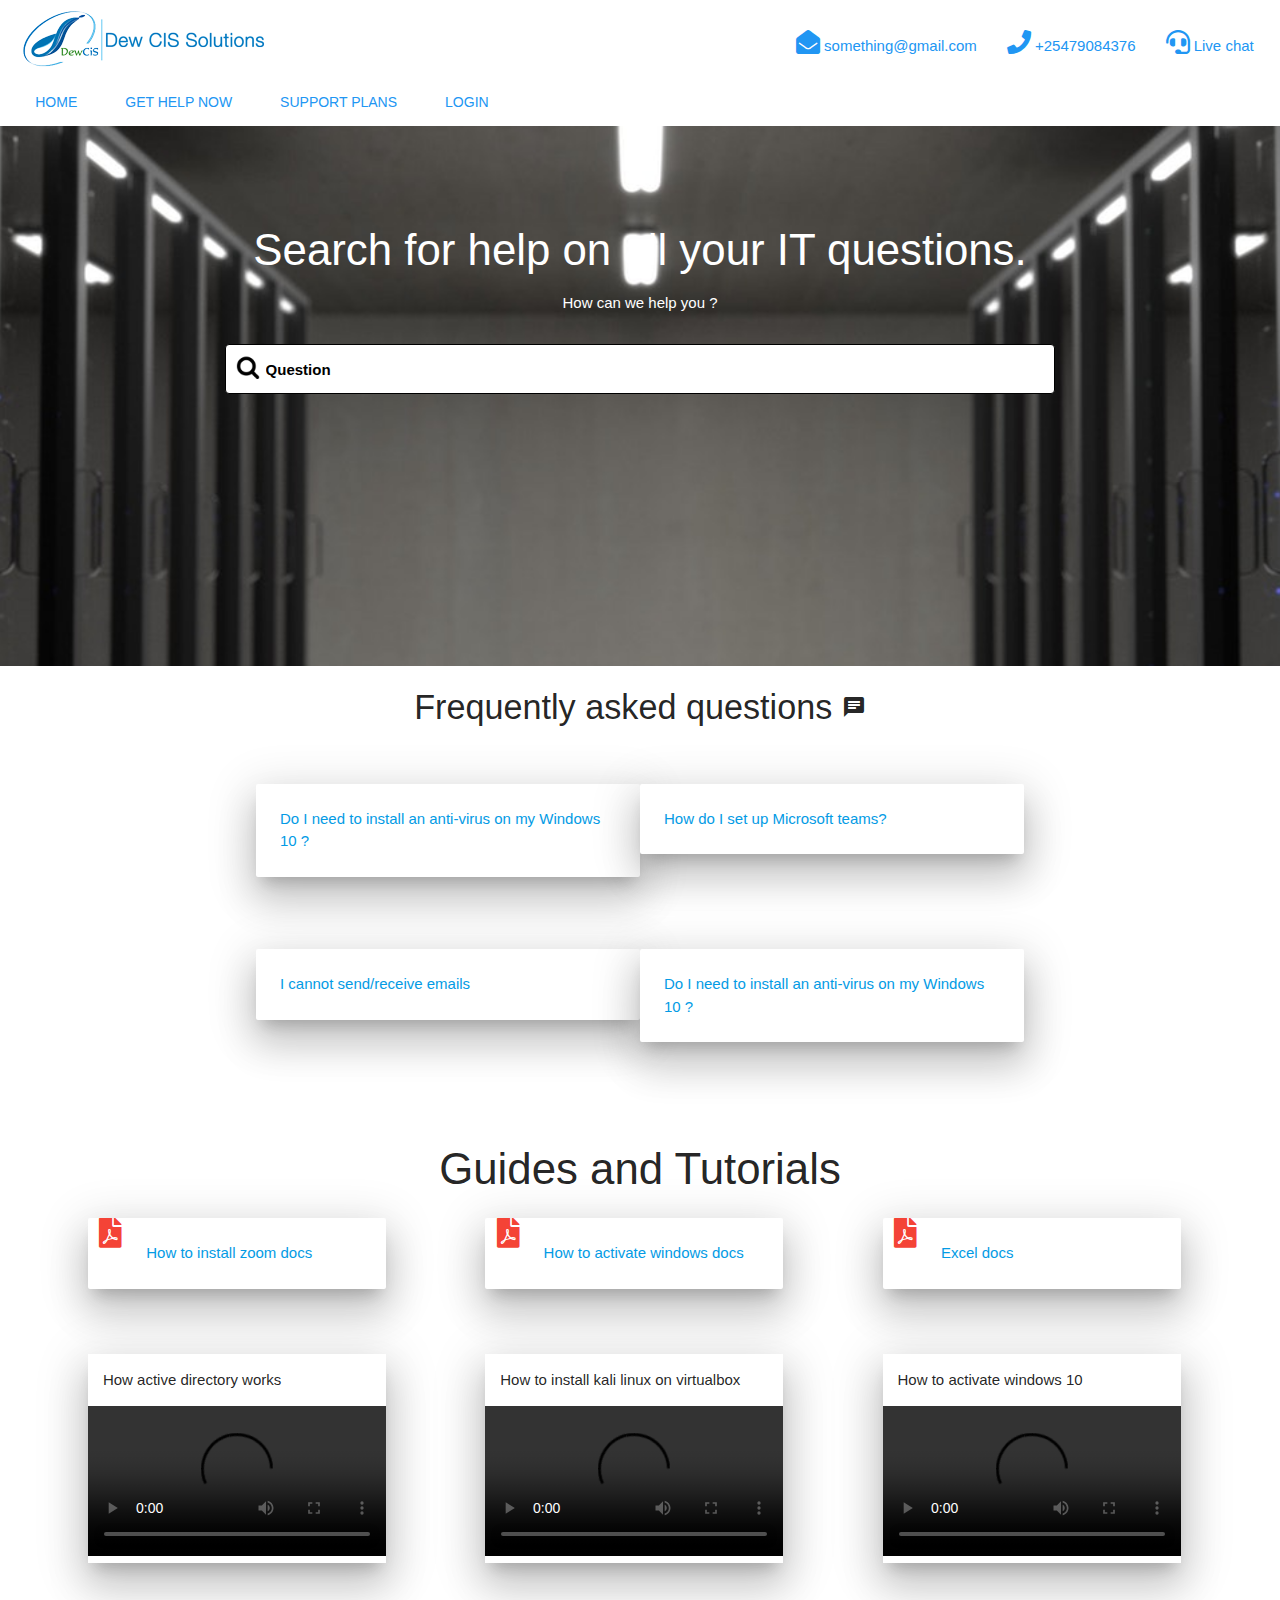
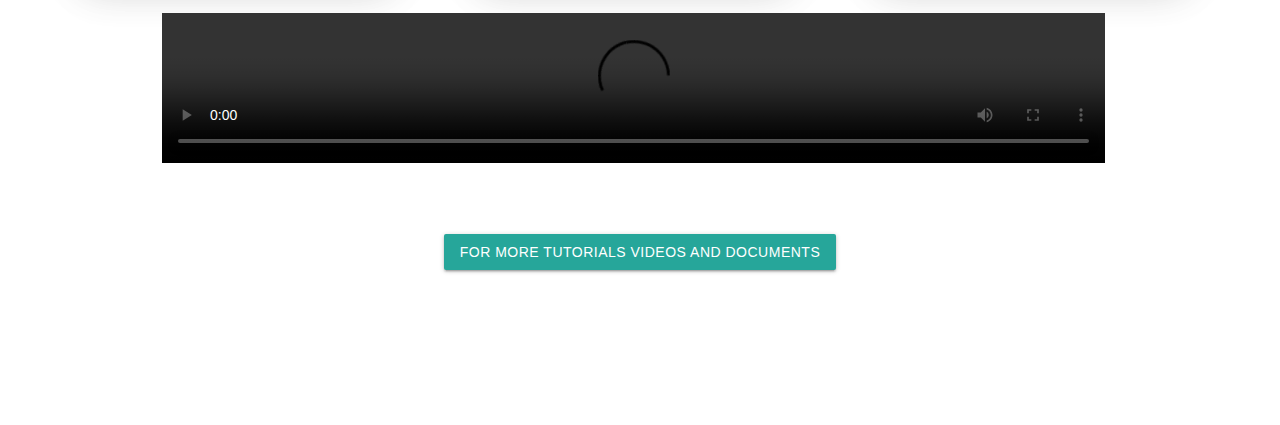
==== index.html @ be1f7d89 "tHIS" ====
<!DOCTYPE html>
<html>

<head>

    <meta charset='utf-8'>
    <meta http-equiv='X-UA-Compatible' content='IE=edge'>
    <title class="blue-text">IT help DESK</title>
    <link rel="icon" href="images/favicon.ico" />

    <meta name='viewport' content='width=device-width, initial-scale=1'>
    <!--Import Google Icon Font-->
    <link href="https://fonts.googleapis.com/icon?family=Material+Icons" rel="stylesheet">
    <!--Import materialize.css-->
    <link type="text/css" rel="stylesheet" href="css/materialize.min.css" media="screen,projection" />
    <link href="css/faweb/css/all.min.css" rel="stylesheet">
    <!--load all styles -->

    <link type="text/css" rel="stylesheet" href="css/local.css" media="screen,projection" />
    <!--Let browser know website is optimized for mobile-->
    <meta name="viewport" content="width=device-width, initial-scale=1.0" />
</head>

<body>

    <div class="row">


        <div class="col xl12 l12 m12 s12">

            <nav class="white nav-extended z-depth-0">
                <div class="nav-wrapper white" style="padding-left: 10px;padding-top: 10px;">

                    <a href="#" data-target="mobile-demo" class="sidenav-trigger"><i class="material-icons blue-text">menu</i>
                                </a>
                    <img class="brand-logo" src="images/logo-248by69.png">

                    <ul id="nav-mobile" class="right hide-on-med-and-down">
                        <li><a class="blue-text"><i class="fas fa-envelope-open"></i> something@gmail.com</a></li>
                        <li><a class="blue-text"><i class="fas fa-phone"></i> +25479084376</a></li>
                        <li><a class="blue-text"><i class="fas fa-headset"></i> Live chat</a></li>
                    </ul>



                </div>
                <div class="nav-content">
                    <ul class="tabs tabs-transparent">

                        <li class="tab"><a class="blue-text tabone" onclick="this.parentElement.style.background-color = 'blue';" onclick="this.parentElement.style.background-color = 'blue'" href="#home">Home</a></li>
                        <li class="tab"><a class="blue-text tabone getsupport" href="#getsupport">Get Help Now</a></li>

                        <li class="tab"><a class="blue-text tabone" href="#supportplans">Support Plans</a></li>

                        <li class="tab"><a class="blue-text tabone" href="#Login">Login</a></li>
                    </ul>

                </div>
            </nav>

            <ul class="sidenav" id="mobile-demo">
                <li><a href="sass.html">Sass</a></li>
                <li><a href="badges.html">Components</a></li>
                <li><a href="collapsible.html">JavaScript</a></li>
            </ul>
        </div>

        <!--  Home html and everything will be done here-->
        <div id="home" class="col s12 m12 l12 xl12">


            <div class="row" id="parallax">

                <div class="col s12" style="height: 60vh;">
                    <h3 class="center-align white-text" style="margin-top: 100px;">Search for help on all your IT questions.</h3>
                    <p class="center-align white-text">How can we help you ?</p>

                    <div class="row" style="margin-bottom: 50px;">
                        <form class="col xl8 l8 m8 s8 offset-xl2 offset-l2 ">
                            <div class="row">
                                <div class="input-field col s12 ">

                                    <input id="email" type="text" placeholder="Question" class="validate browser-default search_box">


                                </div>
                            </div>
                        </form>
                    </div>

                </div>


                <div class="col xl12 l12 m12 s12 white" style="height: 450px;">
                    <h4 class="center-align" style="margin-bottom: 50px;">Frequently asked questions <i class="material-icons">chat</i></h4>

                    <div class="row ">

                        <!-- card  house-->
                        <div class="row" style="margin-left: 5%;margin-right: 5%;margin-bottom: 50px;">


                            <!-- Cards for workin fqA-->
                            <div class="col xl4 l4 m4 s12 offset-xl2 offset-l2 offset-m2 hoverable z-depth-5 waves-effect waves-block waves-teal card">
                                <div class="row " style="margin-bottom: 0%;">

                                    <div class="card-content col s12">
                                        <p class=""><a href=""> Do I need to install an anti-virus on my Windows 10 ?</a></p>
                                    </div>


                                </div>
                            </div>
                            <div class="col xl4 l4 m4 s12 hoverable z-depth-5 waves-effect waves-block waves-teal  card">
                                <div class="row " style="margin-bottom: 0%;">
                                    <div class="card-content col s12">
                                        <p class=""><a>How do I set up Microsoft teams?</a></p>
                                    </div>


                                </div>
                            </div>

                            <!-- Cards for workin fqA-->
                        </div>

                        <!-- card house-->



                        <!-- card  house-->
                        <div class="" style="margin-left: 5%;margin-right: 5%;">


                            <!-- Cards for workin fqA-->
                            <div class="col xl4 l4 m4 s12 offset-xl1 offset-xl2 offset-l2 hoverable z-depth-5 waves-effect waves-block waves-teal card">
                                <div class="row" style="margin-bottom: 0%;">

                                    <div class="card-content col s12">
                                        <p class=""><a href="">I cannot send/receive emails</a></p>
                                    </div>


                                </div>
                            </div>
                            <div class="col xl4 l4 m4 s12  hoverable z-depth-5 waves-effect waves-block waves-teal card">
                                <div class="row " style="margin-bottom: 0%;">
                                    <div class="card-content col s12">
                                        <p class=""><a href="">Do I need to install an anti-virus on my Windows 10 ?</a></p>
                                    </div>


                                </div>
                            </div>
                            <!-- Cards for workin fqA-->
                        </div>

                        <!-- card house-->


                    </div>

                </div>


                <div class="col s12" style="margin-bottom: 100px;">
                    <h3 class="center-align">Guides and Tutorials</h3>



                    <!-- card  house docs-->
                    <div class="row" style="margin-bottom: 50px;padding-left: 7%;">


                        <!-- Cards for workin fqA-->
                        <div class="col xl3 l3 m3 s12 hoverable z-depth-5 waves-effect waves-block waves-teal card horizontal">


                            <div class="card-image"><i class="fas fa-file-pdf red-text darken-4 fa-2x"></i> </div>
                            <div class="card-stacked">
                                <div class="card-content">
                                    <p><a href="">How to install zoom docs</a></p>
                                </div>
                            </div>



                        </div>
                        <div class="col xl3 l3 m3 s12 offset-xl1 offset-l1 hoverable z-depth-5 waves-effect waves-block waves-teal card horizontal">


                            <div class="card-image"><i class="fas fa-file-pdf red-text darken-4 fa-2x"></i> </div>
                            <div class="card-stacked">
                                <div class="card-content">
                                    <p><a href="">How to activate windows docs</a></p>
                                </div>
                            </div>


                        </div>
                        <div class="col xl3 l3 m3 s12 offset-xl1 offset-l1 hoverable z-depth-5 waves-effect waves-block waves-teal card horizontal">


                            <div class="card-image"><i class="fas fa-file-pdf red-text darken-4 fa-2x"></i> </div>
                            <div class="card-stacked">
                                <div class="card-content">
                                    <p><a href="">Excel docs</a></p>
                                </div>
                            </div>

                        </div>
                        <!-- Cards for workin fqA-->
                    </div>

                    <!-- card house docs-->



                    <!-- card  house docs-->
                    <div class="row" style="margin-bottom: 50px;padding-left: 7%;">


                        <!-- Cards for workin fqA-->
                        <div class="col xl3 l3 m3 s12 hoverable z-depth-5 no-padding white">
                            <p style="padding-left: 5%;padding-right: 5%;">How active directory works</p>
                            <video class="responsive-video " controls>
    
                            <source src="images/Close Up Video Of Green Leaves.mp4" type="video/mp4">
                              </video>
                        </div>

                        <div class="col xl3 l3 m3 s12 offset-xl1 offset-l1 hoverable z-depth-5 no-padding  white">
                            <p style="padding-left: 5%;padding-right: 5%;">How to install kali linux on virtualbox</p>
                            <video class="responsive-video red" controls>
    
                            <source src="images/Close Up Video Of Green Leaves.mp4" type="video/mp4">
                              </video>


                        </div>
                        <div class="col xl3 l3 m3 s12 offset-xl1 offset-l1 hoverable no-padding z-depth-5 white">

                            <p style="padding-left: 5%;padding-right: 5%;">How to activate windows 10</p>
                            <video class="responsive-video " controls>
    
                            <source src="images/Close Up Video Of Green Leaves.mp4" type="video/mp4">
                              </video>
                        </div>
                        <!-- Cards for workin fqA-->
                    </div>

                    <video class="responsive-video" style="width: 75%;margin-left:12%; margin-bottom: 50px;" controls>
                        <source src="images/Close Up Video Of Green Leaves.mp4" type="video/mp4">
                      </video>

                    <p class="center-align"><a class="btn">For more tutorials videos and documents</a></p>

                    <!-- card house docs-->


                </div>




            </div>


        </div>
        <!--  End of home-->



        <!--  Get Support html and everything will be done here-->
        <div id="getsupport" class="col s12 carousel carousel-slider center red" style="height: 80vh;">
            <div class="carousel-fixed-item center">
                <a class="btn waves-effect white grey-text darken-text-2">Create a ticket</a>
            </div>
            <div class="carousel-item red white-text" href="#one!">
                <h2>Need personal Help ?</h2>
                <p class="white-text">.......</p>
            </div>
            <div class="carousel-item amber white-text" href="#two!">
                <h2>Second Panel</h2>
                <p class="white-text">This is your second panel</p>
            </div>
            <div class="carousel-item green white-text" href="#three!">
                <h2>Third Panel</h2>
                <p class="white-text">This is your third panel</p>
            </div>
            <div class="carousel-item blue white-text" href="#four!">
                <h2>Fourth Panel</h2>
                <p class="white-text">This is your fourth panel</p>
            </div>
        </div>
        <!--  End of support-->






        <!-- Glenn's space Support plans html and everything will be done here-->
        <div id="supportplans" class="col s12 m12 l12 xl12" style="background-image: linear-gradient(blue,white);">

            <!-- This is the enitre row-->
            <div class="row">


                <div class="white col xl12 l12 m12 s12" style="padding-top: 24px;">

                    <h4 class="center-align " style="margin-top: 50px;">Pricing and Plans</h4>

                    <div class="row">



                        <div class="card no-padding" style="width: 25%;display: inline-block;margin-left: 12%;">

                            <img class="card-image " style="width: 100%;" src="images/low-angle-photo-of-four-high-rise-curtain-wall-buildings-830891.jpg">

                            <div class="card-content">
                                <span class="card-title activator grey-text text-darken-4">Enterprise<i class="material-icons right">more_vert</i></span>
                                <p>Here is some more information about this product that is only revealed once clicked on.</p>
                            </div>
                            <div class="card-action">
                                <a href="#" class="btn btn-flat btn_gleen">Purchase</a>
                                <a class="right-align btn" href="#">30 days trial</a>
                            </div>
                            <div class="card-reveal">
                                <span class="card-title grey-text text-darken-4">Card Title<i class="material-icons right">close</i></span>
                                <p>Here is some more information about this product that is only revealed once clicked on.</p>
                            </div>

                        </div>


                        <div class="card no-padding" style="width:25%;display: inline-block;">

                            <img class="card-image " style="width: 100%;" src="images/people-sitting-beside-brown-wooden-desk-near-flat-screen-tv-1181355.jpg">

                            <div class="card-content">
                                <span class="card-title activator grey-text text-darken-4">Business<i class="material-icons right">more_vert</i></span>
                                <p>Here is some more information about this product that is only revealed once clicked on.</p>
                            </div>
                            <div class="card-action">
                                <a class="right-align btn btn-flat btn_gleen" href="#">Purchase</a>
                                <a class="right-align btn" href="#">30 days trial</a>
                            </div>
                            <div class="card-reveal">
                                <span class="card-title grey-text text-darken-4">Card Title<i class="material-icons right">close</i></span>
                                <p>Here is some more information about this product that is only revealed once clicked on.</p>
                            </div>

                        </div>

                        <div class="card no-padding" style="width:25%;display: inline-block;">

                            <img class="card-image " style="width: 100%;" src="images/woman-in-black-blazer-sitting-on-black-office-chair-3727464.jpg">

                            <div class="card-content">
                                <span class="card-title activator grey-text text-darken-4">Individual<i class="material-icons right">more_vert</i></span>
                                <p>Here is some more information about this product that is only revealed once clicked on.</p>
                            </div>
                            <div class="card-action">
                                <a href="#" class="btn btn-flat btn_gleen">Purchase</a>
                                <a class="right-align btn" href="#">30 days trial</a>
                            </div>
                            <div class="card-reveal">
                                <span class="card-title grey-text text-darken-4">Card Title<i class="material-icons right">close</i></span>
                                <p>Here is some more information about this product that is only revealed once clicked on.</p>
                            </div>

                        </div>


                    </div>

                </div>


                <div class="col xl12 l12 m12 s12 white">
                    <h4 class="center-align " style="margin-top: 50px;">What We do </h4>
                    <p style="margin-top: 30px;">Lorem ipsum dolor sit amet, consectetur adipiscing elit. Morbi semper nisl sit amet lorem tempus faucibus. Phasellus nec consequat urna, eget aliquam eros. Curabitur vehicula risus eget maximus auctor. Donec sit amet urna molestie,
                        blandit massa ac, sagittis augue. Fusce vel iaculis dolor, vel pretium purus. Phasellus quis tellus malesuada, scelerisque sapien vel, laoreet nisi. Curabitur consectetur facilisis lacinia. Nulla vel congue ipsum. Maecenas nec
                        fermentum dolor. Aenean vitae tempus arcu. Nunc sed condimentum dolor. Nunc non purus massa. In imperdiet sodales odio. Fusce vehicula sit amet dui ut luctus. Nullam placerat volutpat felis ac hendrerit. In consequat diam non ipsum
                        viverra hendrerit. Donec sed lacinia eros. Integer vitae nisl vel ipsum vulputate sagittis. Cras porta eu magna ac posuere. Donec placerat odio ac finibus rhoncus. Curabitur lacinia, turpis porta feugiat pharetra, velit ex molestie
                        eros, at vestibulum nisl elit sit amet purus. Maecenas quis mauris venenatis, elementum mauris eget, porttitor nunc. Phasellus suscipit laoreet felis sed pharetra. Curabitur eu faucibus mi. Vivamus dictum sagittis aliquet. Praesent
                        vel consectetur mi. Quisque varius convallis aliquet. In id risus non risus consequat elementum id sit amet nisi. Sed iaculis elit nisi, sed vestibulum odio dignissim sed. Fusce vitae aliquam eros. Aenean porttitor sem vitae dolor
                        blandit lacinia. Quisque rutrum diam eget ligula vehicula a</p>
                </div>



                <div class="white col xl12 l12 m12 s12">


                    <h4 class="center-align " style="margin-top: 50px;">How it works</h4>



                    <video class="responsive-video" style="width: 75%;margin-left:12%;" controls>
                            <source src="images/Close Up Video Of Green Leaves.mp4" type="video/mp4">
                          </video>


                </div>

                <div class="white col xl12 l12 m12 s12">

                    <h4 class="center-align " style="margin-top: 50px;">Some of our clients</h4>

                    <div class="container blue">

                        <div class="card col xl4 l4 m4 s12 ">
                            <img class="card-image" src="images/logo-248by69.png" />
                        </div>

                        <div class="card col xl4 l4 m4 s12">
                            <img class="card-image" src="images/logo-248by69.png" />
                        </div>

                        <div class="card col xl4 l4 m4 s12">
                            <img class="card-image" src="images/logo-248by69.png" />
                        </div>

                        <div class="card col xl4 l4 m4 s12 ">
                            <img class="card-image" src="images/logo-248by69.png" />
                        </div>

                        <div class="card col xl4 l4 m4 s12">
                            <img class="card-image" src="images/logo-248by69.png" />
                        </div>

                        <div class="card col xl4 l4 m4 s12">
                            <img class="card-image" src="images/logo-248by69.png" />
                        </div>


                        <div class="card col xl4 l4 m4 s12 ">
                            <img class="card-image" src="images/logo-248by69.png" />
                        </div>

                        <div class="card col xl4 l4 m4 s12">
                            <img class="card-image" src="images/logo-248by69.png" />
                        </div>

                        <div class="card col xl4 l4 m4 s12">
                            <img class="card-image" src="images/logo-248by69.png" />
                        </div>

                    </div>


                </div>




            </div>

            <!-- This is the enitre row-->
        </div>
        <!-- Glenn's space End of support plans-->


        <!--  Login html and everything will be done here-->
        <div id="Login" class="col s12 m12 l12 xl12 background_login">
            <div class="row signin" style="padding-top: 70px;">
                <div class="card col s4 offset-xl4 offset-l4">
                    <form class="row card-content">

                        <h5 class="center-align">Sign into your account</h5>
                        <div class="input-field col s12">
                            <i class="material-icons prefix">account_circle</i>
                            <input id="icon_prefix" type="text" class="validate">
                            <label for="icon_prefix">First Name</label>
                        </div>
                        <div class="input-field col s12">
                            <i class="material-icons prefix">phone</i>
                            <input id="icon_telephone" type="tel" class="validate">
                            <label for="icon_telephone">Telephone</label>
                        </div>
                        <p class="center-align" style="margin-bottom: 12px;"><a class="btn">Log in</a></p>
                        <p class="center-align">Don't have an account?<a id="create_an_account">Create an account</a></p>
                    </form>
                </div>
            </div>
            <div class="row hide signup" style="padding-top: 70px;">
                <div class="card col s4 offset-xl4 offset-l4">
                    <form class="row card-content">

                        <h5 class="center-align">Create an account</h5>
                        <div class="input-field col s12">
                            <i class="material-icons prefix">account_circle</i>
                            <input id="icon_prefix" type="text" class="validate">
                            <label for="icon_prefix">Name</label>
                        </div>
                        <div class="input-field col s12">
                            <i class="material-icons prefix">mail</i>
                            <input id="icon_telephone" type="email" class="validate">
                            <label for="icon_telephone">Email</label>
                        </div>
                        <div class="input-field col s12">
                            <i class="material-icons prefix">lock</i>
                            <input id="icon_prefix" type="password" class="validate">
                            <label for="icon_prefix">Password</label>
                        </div>
                        <div class="input-field col s12">
                            <i class="material-icons prefix">lock_open</i>
                            <input id="icon_telephone" type="tel" class="validate">
                            <label for="icon_telephone">Cornfirm Password</label>
                        </div>
                        <p class="center-align" style="margin-bottom: 12px;"><a class="btn">Sign UP</a></p>
                        <p class="center-align">Already have an account?<a id="login_page_opener"> Login into your account</a></p>
                    </form>
                </div>
            </div>
        </div>

        <!--  End of contact information-->




    </div>





    <script type="text/javascript " src="js/jquery.js "></script>
    <script type="text/javascript " src="js/materialize.min.js "></script>
    <script type="text/javascript " src="js/init.js "></script>
    <script type="text/javascript " src="js/local.js "></script>
</body>

</html>
---- css/local.css ----
#signin,
#login {
    color: #2196f3;
}

#signin:hover,
#login:hover {
    color: aliceblue;
}

.myfixednavheight {
    height: 20vh;
}

#parallax {
    /* The image used */
    background-image: url(../images/interior-of-office-building-325229.jpg);
    /* Set a specific height */
    min-height: 500px;
    /* Create the parallax scrolling effect */
    background-attachment: fixed;
    background-position: center;
    background-repeat: no-repeat;
    background-size: cover;
}

.background_login {
    /* The image used */
    background-image: url(../images/woman-in-black-blazer-sitting-on-black-office-chair-3727464.jpg);
    /* Set a specific height */
    min-height: 500px;
    /* Create the parallax scrolling effect */
    background-attachment: fixed;
    background-position: center;
    background-repeat: no-repeat;
    background-size: cover;
    height: 100vh;
}

.background_signin {
    /* The image used */
    background-image: url(../images/abstract-art-artistic-background-1103970.jpg);
    /* Set a specific height */
    min-height: 500px;
    /* Create the parallax scrolling effect */
    background-attachment: fixed;
    background-position: center;
    background-repeat: no-repeat;
    background-size: cover;
}

.search_box {
    background-image: url("../images/search-512.png");
    background-size: 24px;
    color: black;
    font-weight: bold;
    text-decoration-color: black;
    width: 100%;
    padding: 12px;
    height: 50px;
    border-radius: 4px;
    border-style: solid;
    border-width: 1px;
    border-color: black;
    background-position: 10px 10px;
    background-repeat: no-repeat;
    padding: 12px 20px 12px 40px;
}

.btn_gleen:hover {
    background-color: rebeccapurple;
    color: white;
}

::-webkit-input-placeholder {
    color: black;
}

:-ms-input-placeholder {
    color: black;
}

::placeholder {
    /* Chrome, Firefox, Opera, Safari 10.1+ */
    color: black;
    opacity: 1;
    /* Firefox */
}
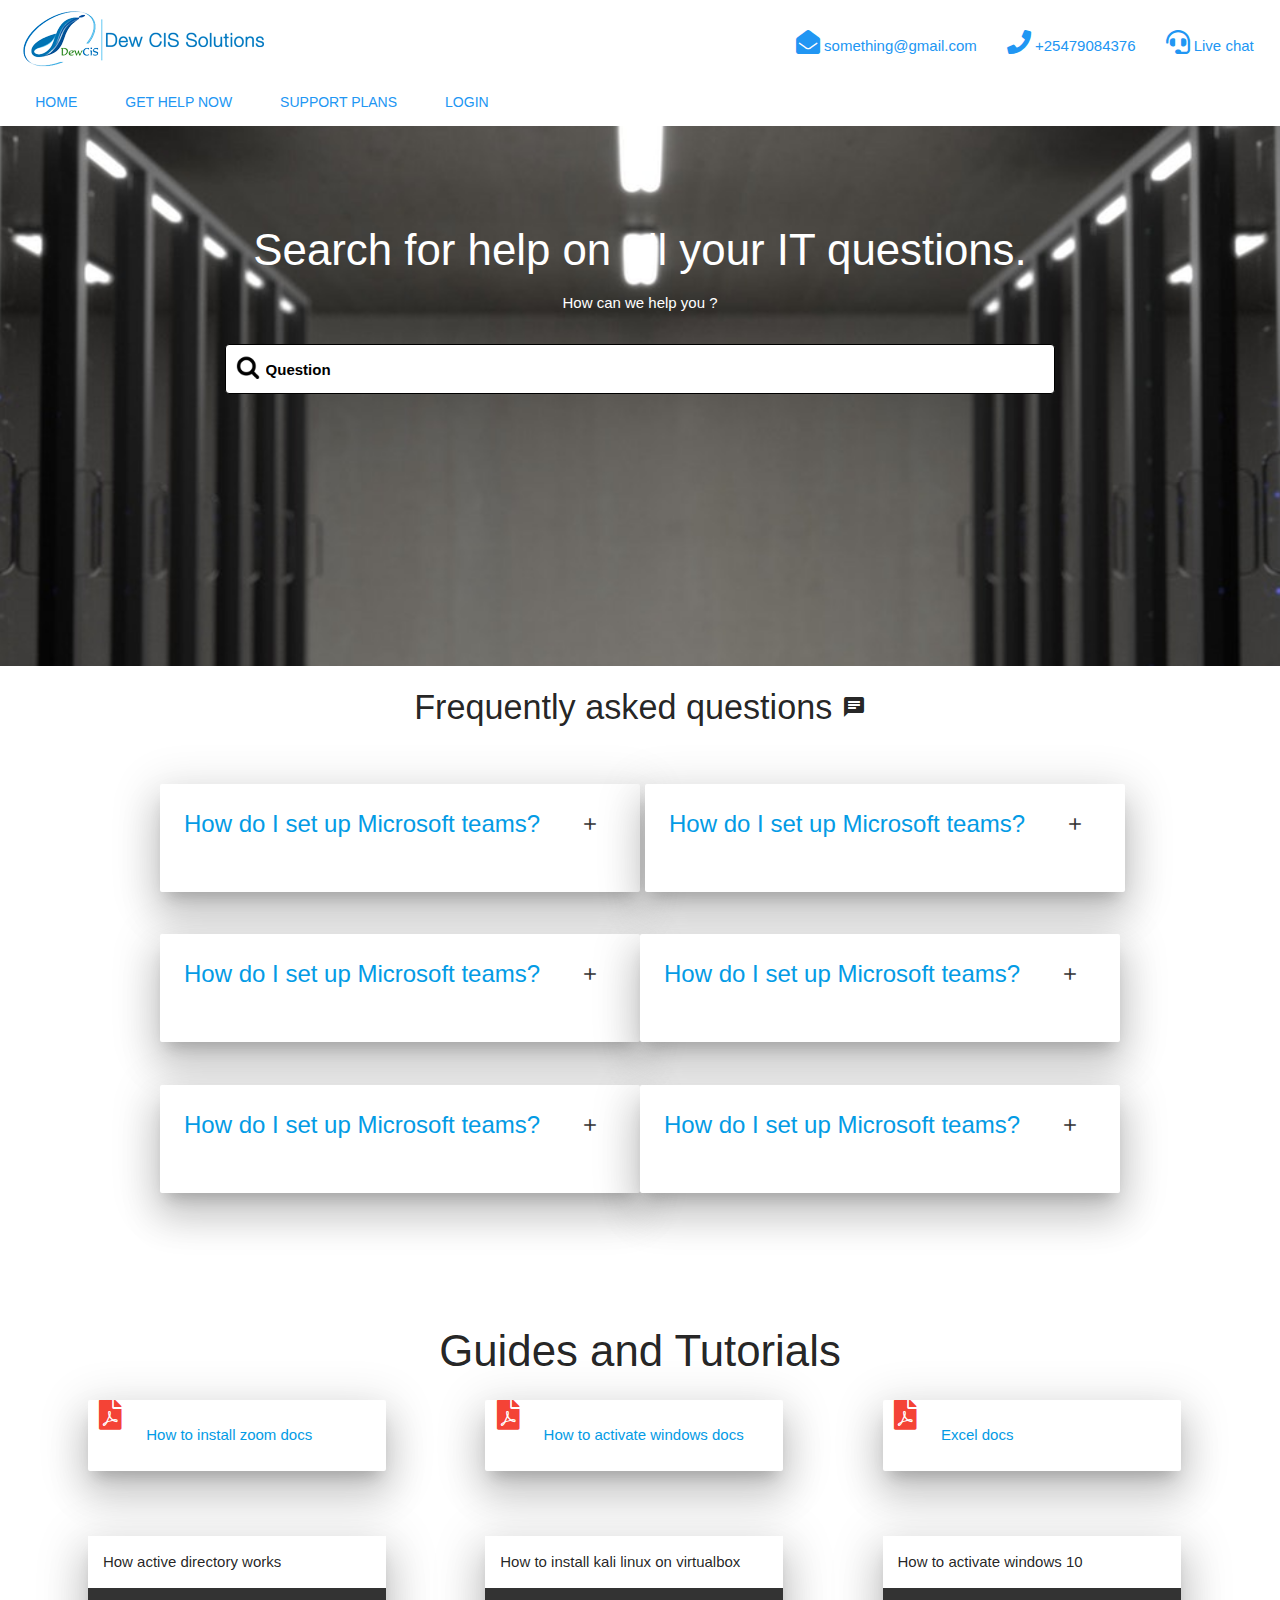
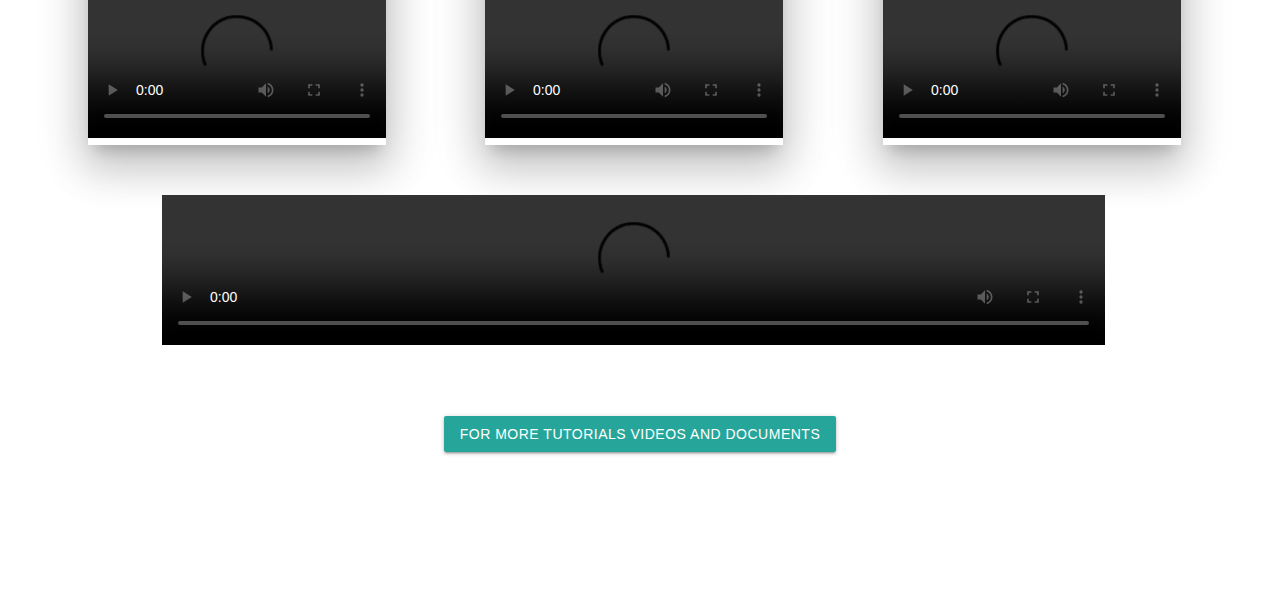
==== commit 056e8ca7: "This" ====
--- a/index.html
+++ b/index.html
@@ -91,30 +91,32 @@
                 </div>
 
 
-                <div class="col xl12 l12 m12 s12 white" style="height: 450px;">
+                <div class="col xl12 l12 m12 s12 white" style="padding-bottom: 50px;">
                     <h4 class="center-align" style="margin-bottom: 50px;">Frequently asked questions <i class="material-icons">chat</i></h4>
 
                     <div class="row ">
 
                         <!-- card  house-->
-                        <div class="row" style="margin-left: 5%;margin-right: 5%;margin-bottom: 50px;">
+                        <div class="row" style="margin-left: 5%;margin-right: 5%;">
 
 
                             <!-- Cards for workin fqA-->
-                            <div class="col xl4 l4 m4 s12 offset-xl2 offset-l2 offset-m2 hoverable z-depth-5 waves-effect waves-block waves-teal card">
-                                <div class="row " style="margin-bottom: 0%;">
+                            <div class="col xl5 l5 m5 s12 offset-xl1 offset-l1 offset-m1 hoverable z-depth-5 waves-effect waves-block waves-teal card">
+                                <div class="row ">
 
                                     <div class="card-content col s12">
-                                        <p class=""><a href=""> Do I need to install an anti-virus on my Windows 10 ?</a></p>
+                                        <p class="card-title"><a>How do I set up Microsoft teams?</a> <button class="btn btn-flat" onclick="document.getElementById('one').classList.toggle('hide')" style="float: right;"> <i class="material-icons">add</i></button> </p>
+                                        <p class="hide" id="one">I am a very simple card. I am good at containing small bits of information. I am convenient because I require little markup to use effectively.</p>
                                     </div>
 
 
                                 </div>
                             </div>
-                            <div class="col xl4 l4 m4 s12 hoverable z-depth-5 waves-effect waves-block waves-teal  card">
-                                <div class="row " style="margin-bottom: 0%;">
+                            <div class="col xl5 l5 m5 s12 hoverable z-depth-5 waves-effect waves-block waves-teal  card" style="margin-left: 5px;">
+                                <div class="row">
                                     <div class="card-content col s12">
-                                        <p class=""><a>How do I set up Microsoft teams?</a></p>
+                                        <p class="card-title"><a>How do I set up Microsoft teams?</a> <button class="btn btn-flat" onclick="document.getElementById('two').classList.toggle('hide')" style="float: right;"> <i class="material-icons">add</i></button> </p>
+                                        <p class="hide" id="two">I am a very simple card. I am good at containing small bits of information. I am convenient because I require little markup to use effectively.</p>
                                     </div>
 
 
@@ -129,24 +131,26 @@
 
 
                         <!-- card  house-->
-                        <div class="" style="margin-left: 5%;margin-right: 5%;">
+                        <div class="row" style="margin-left: 5%;margin-right: 5%;">
 
 
                             <!-- Cards for workin fqA-->
-                            <div class="col xl4 l4 m4 s12 offset-xl1 offset-xl2 offset-l2 hoverable z-depth-5 waves-effect waves-block waves-teal card">
-                                <div class="row" style="margin-bottom: 0%;">
+                            <div class="col xl5 l5 m5 s12 offset-xl1 offset-l1 hoverable z-depth-5 waves-effect waves-block waves-teal card">
+                                <div class="row">
 
                                     <div class="card-content col s12">
-                                        <p class=""><a href="">I cannot send/receive emails</a></p>
+                                        <p class="card-title"><a>How do I set up Microsoft teams?</a> <button class="btn btn-flat" onclick="document.getElementById('three').classList.toggle('hide')" style="float: right;"> <i class="material-icons">add</i></button> </p>
+                                        <p class="hide" id="three">I am a very simple card. I am good at containing small bits of information. I am convenient because I require little markup to use effectively.</p>
                                     </div>
 
 
                                 </div>
                             </div>
-                            <div class="col xl4 l4 m4 s12  hoverable z-depth-5 waves-effect waves-block waves-teal card">
-                                <div class="row " style="margin-bottom: 0%;">
+                            <div class="col xl5 l5 m5 s12  hoverable z-depth-5 waves-effect waves-block waves-teal card">
+                                <div class="row ">
                                     <div class="card-content col s12">
-                                        <p class=""><a href="">Do I need to install an anti-virus on my Windows 10 ?</a></p>
+                                        <p class="card-title"><a>How do I set up Microsoft teams?</a> <button class="btn btn-flat" onclick="document.getElementById('four').classList.toggle('hide')" style="float: right;"> <i class="material-icons">add</i></button> </p>
+                                        <p class="hide" id="four">I am a very simple card. I am good at containing small bits of information. I am convenient because I require little markup to use effectively.</p>
                                     </div>
 
 
@@ -156,6 +160,39 @@
                         </div>
 
                         <!-- card house-->
+
+
+                        <!-- card  house-->
+                        <div class="row" style="margin-left: 5%;margin-right: 5%;">
+
+
+                            <!-- Cards for workin fqA-->
+                            <div class="col xl5 l5 m5 s12 offset-xl1  offset-l1 hoverable z-depth-5 waves-effect waves-block waves-teal card">
+                                <div class="row">
+
+                                    <div class="card-content col s12">
+                                        <p class="card-title"><a>How do I set up Microsoft teams?</a> <button class="btn btn-flat" onclick="document.getElementById('five').classList.toggle('hide')" style="float: right;"> <i class="material-icons">add</i></button> </p>
+                                        <p class="hide" id="five">I am a very simple card. I am good at containing small bits of information. I am convenient because I require little markup to use effectively.</p>
+                                    </div>
+
+
+                                </div>
+                            </div>
+                            <div class="col xl5 l5 m5 s12  hoverable z-depth-5 waves-effect waves-block waves-teal card">
+                                <div class="row ">
+                                    <div class="card-content col s12">
+                                        <p class="card-title"><a>How do I set up Microsoft teams?</a> <button class="btn btn-flat" onclick="document.getElementById('six').classList.toggle('hide')" style="float: right;"> <i class="material-icons">add</i></button> </p>
+                                        <p class="hide" id="six">I am a very simple card. I am good at containing small bits of information. I am convenient because I require little markup to use effectively.</p>
+                                    </div>
+
+
+                                </div>
+                            </div>
+                            <!-- Cards for workin fqA-->
+                        </div>
+
+                        <!-- card house-->
+
 
 
                     </div>
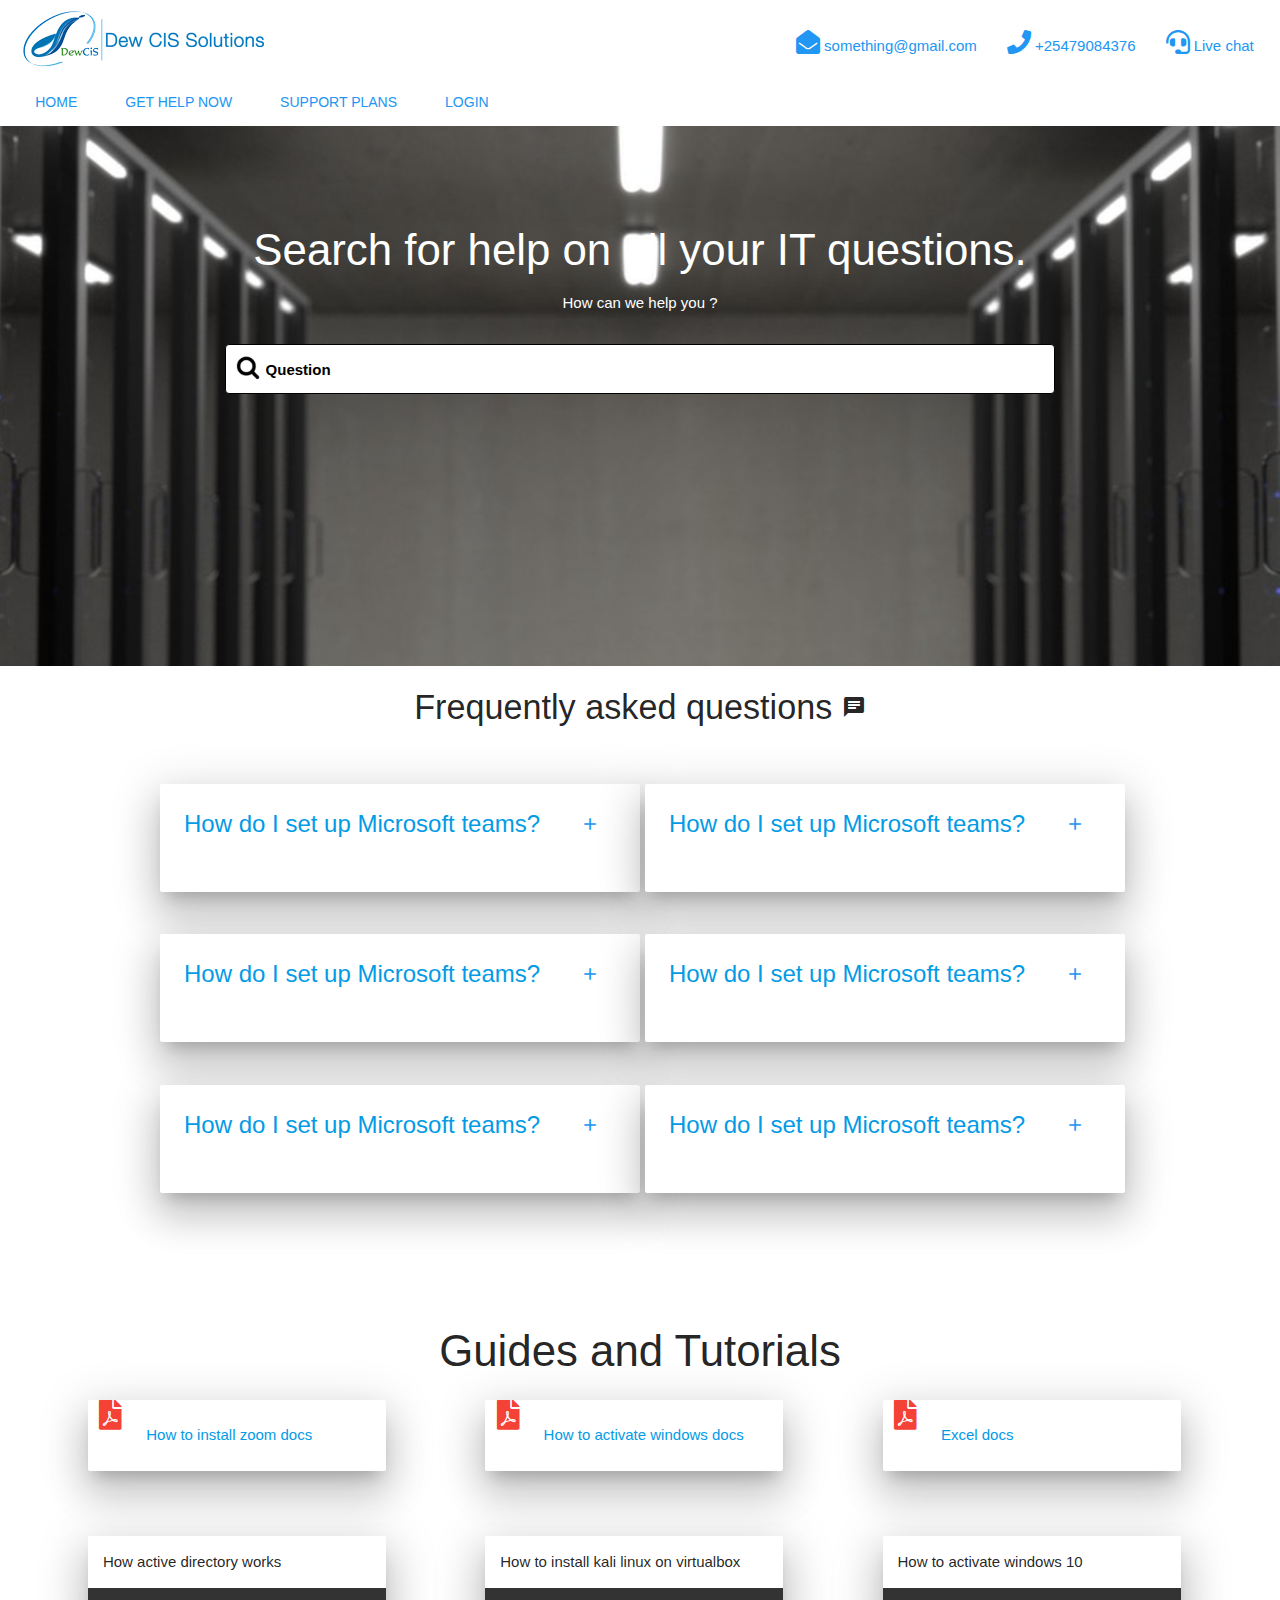
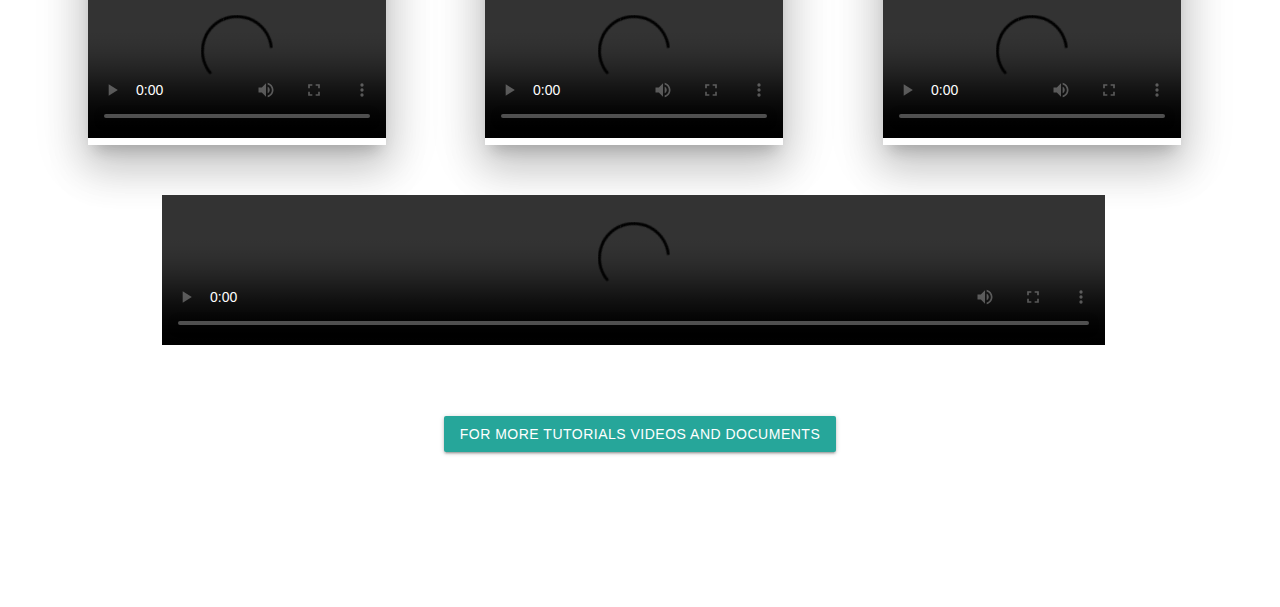
==== commit d5adf3e1: "This" ====
--- a/index.html
+++ b/index.html
@@ -105,7 +105,7 @@
                                 <div class="row ">
 
                                     <div class="card-content col s12">
-                                        <p class="card-title"><a>How do I set up Microsoft teams?</a> <button class="btn btn-flat" onclick="document.getElementById('one').classList.toggle('hide')" style="float: right;"> <i class="material-icons">add</i></button> </p>
+                                        <p class="card-title"><a>How do I set up Microsoft teams?</a> <button class="btn btn-flat" onclick="document.getElementById('one').classList.toggle('hide')" style="float: right;"> <i class="material-icons blue-text">add</i></button>                                            </p>
                                         <p class="hide" id="one">I am a very simple card. I am good at containing small bits of information. I am convenient because I require little markup to use effectively.</p>
                                     </div>
 
@@ -115,7 +115,7 @@
                             <div class="col xl5 l5 m5 s12 hoverable z-depth-5 waves-effect waves-block waves-teal  card" style="margin-left: 5px;">
                                 <div class="row">
                                     <div class="card-content col s12">
-                                        <p class="card-title"><a>How do I set up Microsoft teams?</a> <button class="btn btn-flat" onclick="document.getElementById('two').classList.toggle('hide')" style="float: right;"> <i class="material-icons">add</i></button> </p>
+                                        <p class="card-title"><a>How do I set up Microsoft teams?</a> <button class="btn btn-flat" onclick="document.getElementById('two').classList.toggle('hide')" style="float: right;"> <i class="material-icons blue-text">add</i></button>                                            </p>
                                         <p class="hide" id="two">I am a very simple card. I am good at containing small bits of information. I am convenient because I require little markup to use effectively.</p>
                                     </div>
 
@@ -139,17 +139,17 @@
                                 <div class="row">
 
                                     <div class="card-content col s12">
-                                        <p class="card-title"><a>How do I set up Microsoft teams?</a> <button class="btn btn-flat" onclick="document.getElementById('three').classList.toggle('hide')" style="float: right;"> <i class="material-icons">add</i></button> </p>
+                                        <p class="card-title"><a>How do I set up Microsoft teams?</a> <button class="btn btn-flat" onclick="document.getElementById('three').classList.toggle('hide')" style="float: right;"> <i class="material-icons blue-text">add</i></button>                                            </p>
                                         <p class="hide" id="three">I am a very simple card. I am good at containing small bits of information. I am convenient because I require little markup to use effectively.</p>
                                     </div>
 
 
                                 </div>
                             </div>
-                            <div class="col xl5 l5 m5 s12  hoverable z-depth-5 waves-effect waves-block waves-teal card">
+                            <div class="col xl5 l5 m5 s12  hoverable z-depth-5 waves-effect waves-block waves-teal card" style="margin-left: 5px;">
                                 <div class="row ">
                                     <div class="card-content col s12">
-                                        <p class="card-title"><a>How do I set up Microsoft teams?</a> <button class="btn btn-flat" onclick="document.getElementById('four').classList.toggle('hide')" style="float: right;"> <i class="material-icons">add</i></button> </p>
+                                        <p class="card-title"><a>How do I set up Microsoft teams?</a> <button class="btn btn-flat" onclick="document.getElementById('four').classList.toggle('hide')" style="float: right;"> <i class="material-icons blue-text">add</i></button>                                            </p>
                                         <p class="hide" id="four">I am a very simple card. I am good at containing small bits of information. I am convenient because I require little markup to use effectively.</p>
                                     </div>
 
@@ -171,17 +171,17 @@
                                 <div class="row">
 
                                     <div class="card-content col s12">
-                                        <p class="card-title"><a>How do I set up Microsoft teams?</a> <button class="btn btn-flat" onclick="document.getElementById('five').classList.toggle('hide')" style="float: right;"> <i class="material-icons">add</i></button> </p>
+                                        <p class="card-title"><a>How do I set up Microsoft teams?</a> <button class="btn btn-flat" onclick="document.getElementById('five').classList.toggle('hide')" style="float: right;"> <i class="material-icons blue-text">add</i></button>                                            </p>
                                         <p class="hide" id="five">I am a very simple card. I am good at containing small bits of information. I am convenient because I require little markup to use effectively.</p>
                                     </div>
 
 
                                 </div>
                             </div>
-                            <div class="col xl5 l5 m5 s12  hoverable z-depth-5 waves-effect waves-block waves-teal card">
+                            <div class="col xl5 l5 m5 s12  hoverable z-depth-5 waves-effect waves-block waves-teal card" style="margin-left: 5px;">
                                 <div class="row ">
                                     <div class="card-content col s12">
-                                        <p class="card-title"><a>How do I set up Microsoft teams?</a> <button class="btn btn-flat" onclick="document.getElementById('six').classList.toggle('hide')" style="float: right;"> <i class="material-icons">add</i></button> </p>
+                                        <p class="card-title"><a>How do I set up Microsoft teams?</a> <button class="btn btn-flat" onclick="document.getElementById('six').classList.toggle('hide')" style="float: right;"> <i class="material-icons blue-text">add</i></button>                                            </p>
                                         <p class="hide" id="six">I am a very simple card. I am good at containing small bits of information. I am convenient because I require little markup to use effectively.</p>
                                     </div>
 
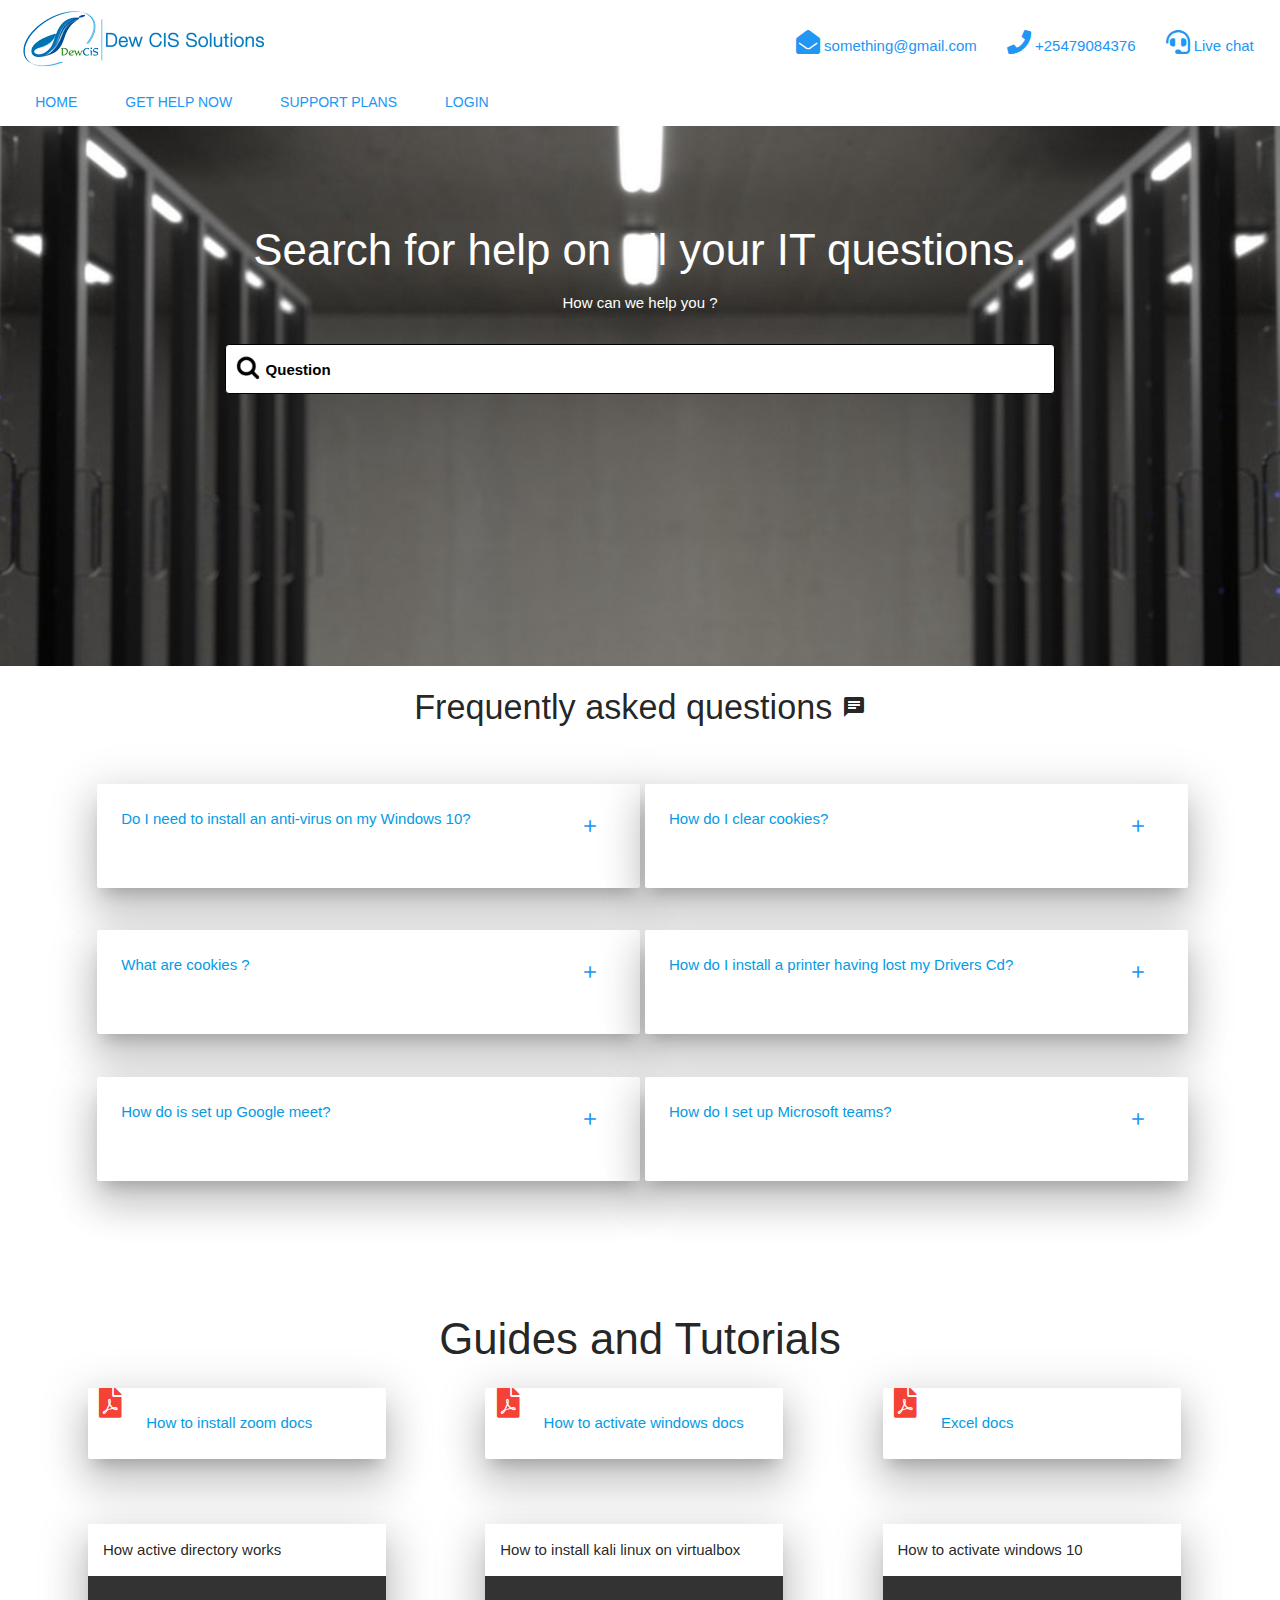
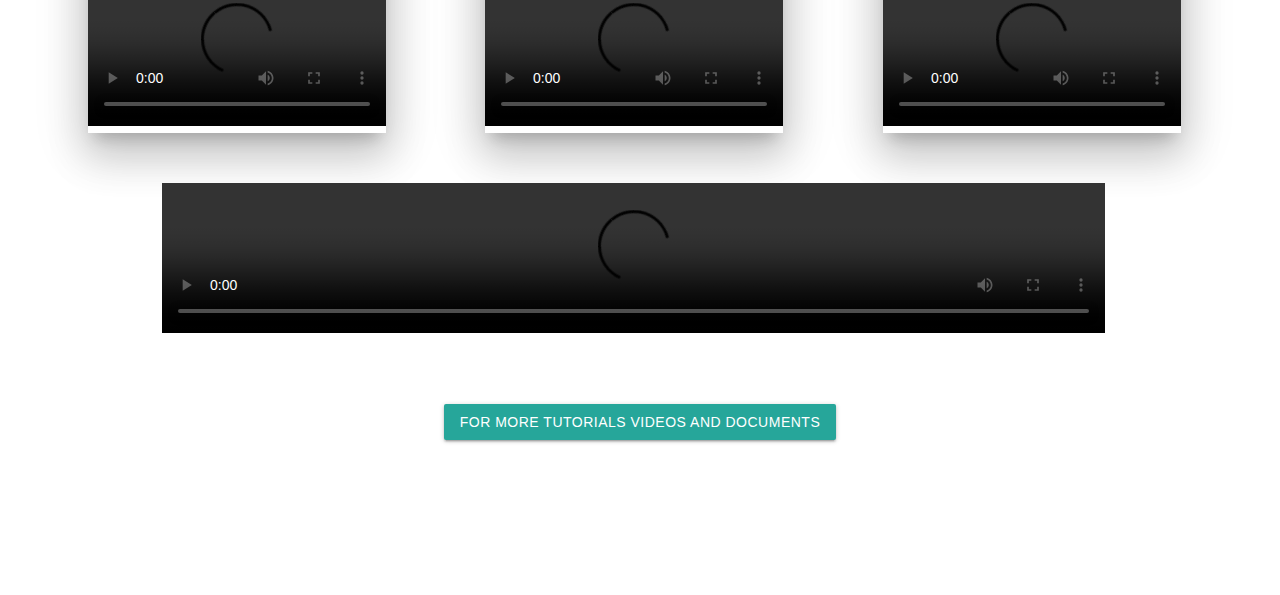
==== commit 9f8c1532: "This" ====
--- a/index.html
+++ b/index.html
@@ -97,7 +97,7 @@
                     <div class="row ">
 
                         <!-- card  house-->
-                        <div class="row" style="margin-left: 5%;margin-right: 5%;">
+                        <div class="row">
 
 
                             <!-- Cards for workin fqA-->
@@ -105,8 +105,9 @@
                                 <div class="row ">
 
                                     <div class="card-content col s12">
-                                        <p class="card-title"><a>How do I set up Microsoft teams?</a> <button class="btn btn-flat" onclick="document.getElementById('one').classList.toggle('hide')" style="float: right;"> <i class="material-icons blue-text">add</i></button>                                            </p>
-                                        <p class="hide" id="one">I am a very simple card. I am good at containing small bits of information. I am convenient because I require little markup to use effectively.</p>
+                                        <p><a>Do I need to install an anti-virus on my Windows 10?</a> <button class="btn btn-flat" onclick="document.getElementById('one').classList.toggle('hide')" style="float: right;"> <i class="material-icons blue-text">add</i></button></p>
+                                        <p class="hide" id="one">Windows 10 has an in-built Windows Defender, a good enough antivirus protection plan for basic cybersecurity protection. With Microsoft’s frequent updates, the Windows Defender utility is equipped with new data
+                                            definitions (virus signatures) to keep up with the latest and more potent threats.</p>
                                     </div>
 
 
@@ -115,8 +116,11 @@
                             <div class="col xl5 l5 m5 s12 hoverable z-depth-5 waves-effect waves-block waves-teal  card" style="margin-left: 5px;">
                                 <div class="row">
                                     <div class="card-content col s12">
-                                        <p class="card-title"><a>How do I set up Microsoft teams?</a> <button class="btn btn-flat" onclick="document.getElementById('two').classList.toggle('hide')" style="float: right;"> <i class="material-icons blue-text">add</i></button>                                            </p>
-                                        <p class="hide" id="two">I am a very simple card. I am good at containing small bits of information. I am convenient because I require little markup to use effectively.</p>
+                                        <p><a>How do I clear cookies?</a> <button class="btn btn-flat" onclick="document.getElementById('two').classList.toggle('hide')" style="float: right;"> <i class="material-icons blue-text">add</i></button> </p>
+                                        <p class="hide" id="two">Open Chrome browser > At the top right, click More > Click More tools > Clear browsing data > At the top, choose a time range > To delete everything, select All time > Next to "Cookies and other site data" and "Cached
+                                            images and files," check the boxes > Click Clear data. Open Microsoft Edge > select Settings and more > Settings > Privacy and services > Under Clear browsing data, select Choose what to clear > Under Time range,
+                                            choose a time range > Select Cookies and other site data > select Clear now.
+                                        </p>
                                     </div>
 
 
@@ -131,7 +135,7 @@
 
 
                         <!-- card  house-->
-                        <div class="row" style="margin-left: 5%;margin-right: 5%;">
+                        <div class="row">
 
 
                             <!-- Cards for workin fqA-->
@@ -139,8 +143,8 @@
                                 <div class="row">
 
                                     <div class="card-content col s12">
-                                        <p class="card-title"><a>How do I set up Microsoft teams?</a> <button class="btn btn-flat" onclick="document.getElementById('three').classList.toggle('hide')" style="float: right;"> <i class="material-icons blue-text">add</i></button>                                            </p>
-                                        <p class="hide" id="three">I am a very simple card. I am good at containing small bits of information. I am convenient because I require little markup to use effectively.</p>
+                                        <p><a>What are cookies ?</a> <button class="btn btn-flat" onclick="document.getElementById('three').classList.toggle('hide')" style="float: right;"> <i class="material-icons blue-text">add</i></button> </p>
+                                        <p class="hide" id="three">Cookies are files that contain little data like a username and password which are exchanged between a user's computer and a web server to help identify specific users and improve their browsing experience.</p>
                                     </div>
 
 
@@ -149,8 +153,10 @@
                             <div class="col xl5 l5 m5 s12  hoverable z-depth-5 waves-effect waves-block waves-teal card" style="margin-left: 5px;">
                                 <div class="row ">
                                     <div class="card-content col s12">
-                                        <p class="card-title"><a>How do I set up Microsoft teams?</a> <button class="btn btn-flat" onclick="document.getElementById('four').classList.toggle('hide')" style="float: right;"> <i class="material-icons blue-text">add</i></button>                                            </p>
-                                        <p class="hide" id="four">I am a very simple card. I am good at containing small bits of information. I am convenient because I require little markup to use effectively.</p>
+                                        <p><a>How do I install a printer having lost my Drivers Cd?</a> <button class="btn btn-flat" onclick="document.getElementById('four').classList.toggle('hide')" style="float: right;"> <i class="material-icons blue-text">add</i></button>                                            </p>
+                                        <p class="hide" id="four">A missing printer installation disk or disc is not the end of the world. Visit your Printer manufacturer’s website as most printer manufacturers are providing free up-to-date downloads for the software programs
+                                            and updated drivers too. If you still want a CD, you'll need to contact the printer manufacturer to order a new installation disk.
+                                        </p>
                                     </div>
 
 
@@ -163,7 +169,7 @@
 
 
                         <!-- card  house-->
-                        <div class="row" style="margin-left: 5%;margin-right: 5%;">
+                        <div class="row">
 
 
                             <!-- Cards for workin fqA-->
@@ -171,8 +177,9 @@
                                 <div class="row">
 
                                     <div class="card-content col s12">
-                                        <p class="card-title"><a>How do I set up Microsoft teams?</a> <button class="btn btn-flat" onclick="document.getElementById('five').classList.toggle('hide')" style="float: right;"> <i class="material-icons blue-text">add</i></button>                                            </p>
-                                        <p class="hide" id="five">I am a very simple card. I am good at containing small bits of information. I am convenient because I require little markup to use effectively.</p>
+                                        <p><a>How do is set up Google meet?</a> <button class="btn btn-flat" onclick="document.getElementById('five').classList.toggle('hide')" style="float: right;"> <i class="material-icons blue-text">add</i></button> </p>
+                                        <p class="hide" id="five">In a web browser of your choice, enter the link https://meet.google.com > Sign into your google account > Click on start or join a meeting > Create a name for your meeting > Click join now > To add someone to the
+                                            meeting, choose the option share joining info.</p>
                                     </div>
 
 
@@ -181,8 +188,10 @@
                             <div class="col xl5 l5 m5 s12  hoverable z-depth-5 waves-effect waves-block waves-teal card" style="margin-left: 5px;">
                                 <div class="row ">
                                     <div class="card-content col s12">
-                                        <p class="card-title"><a>How do I set up Microsoft teams?</a> <button class="btn btn-flat" onclick="document.getElementById('six').classList.toggle('hide')" style="float: right;"> <i class="material-icons blue-text">add</i></button>                                            </p>
-                                        <p class="hide" id="six">I am a very simple card. I am good at containing small bits of information. I am convenient because I require little markup to use effectively.</p>
+                                        <p><a>How do I set up Microsoft teams?</a> <button class="btn btn-flat" onclick="document.getElementById('six').classList.toggle('hide')" style="float: right;"> <i class="material-icons blue-text">add</i></button>                                            </p>
+                                        <p class="hide" id="six">Download and install the windows app on your computer > sign up for Teams before setting up your organization. When starting up a new organization, you will enter your email then select “next”, enter your first
+                                            and last names as well as the name of the organization and its location then click “Set up Teams”. To invite people to join your team, you will receive a mail with a link that can be sent to colleagues to join
+                                            your new team. </p>
                                     </div>
 
 
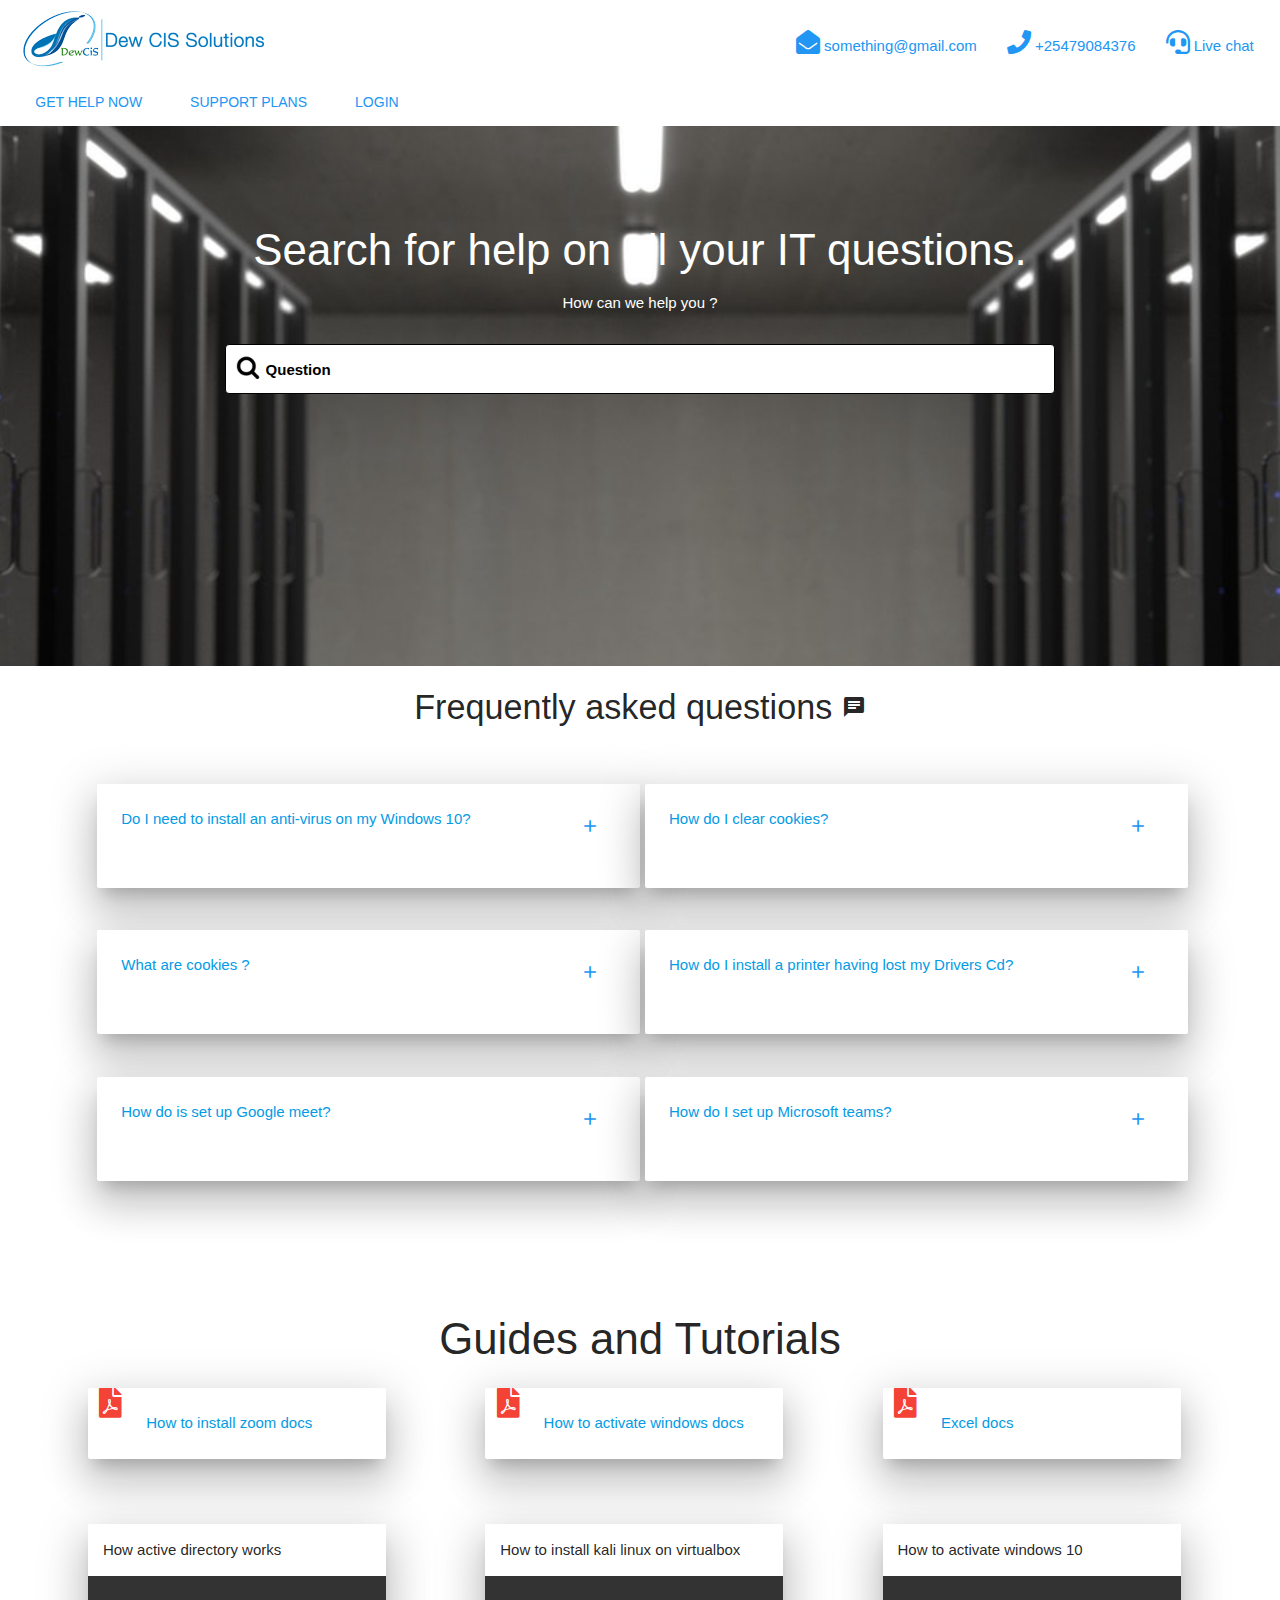
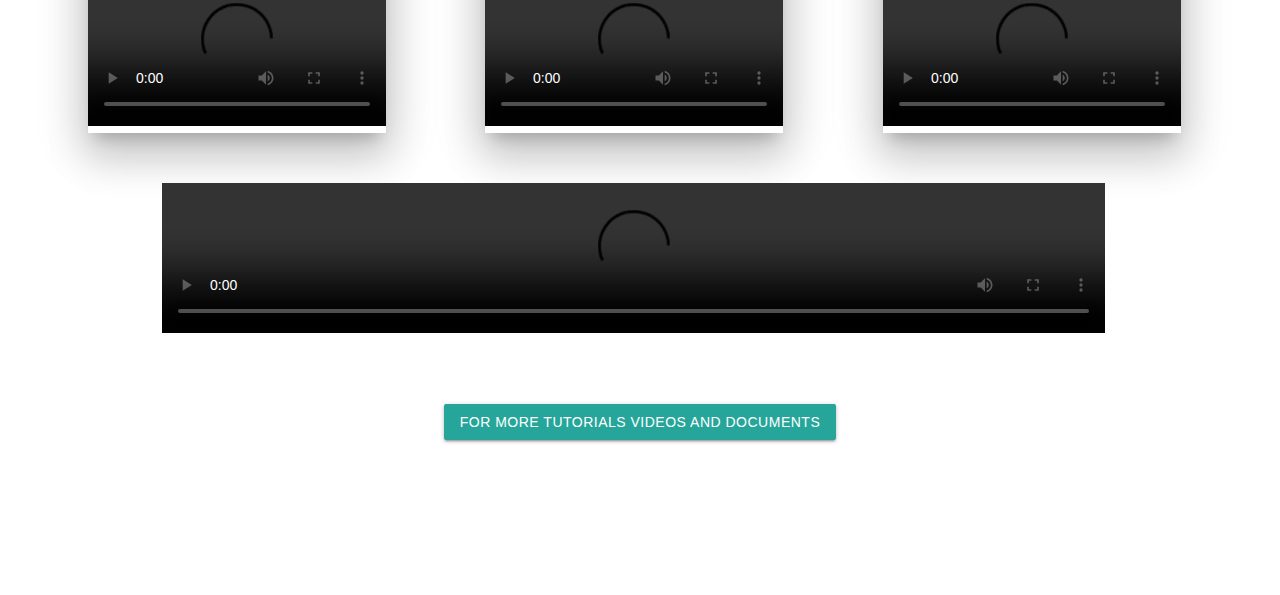
==== commit e2cb5890: "This" ====
--- a/index.html
+++ b/index.html
@@ -21,7 +21,7 @@
     <meta name="viewport" content="width=device-width, initial-scale=1.0" />
 </head>
 
-<body>
+<body onload="document.getElementById('myhome').classList.add('hide')">
 
     <div class="row">
 
@@ -47,7 +47,7 @@
                 <div class="nav-content">
                     <ul class="tabs tabs-transparent">
 
-                        <li class="tab"><a class="blue-text tabone" onclick="this.parentElement.style.background-color = 'blue';" onclick="this.parentElement.style.background-color = 'blue'" href="#home">Home</a></li>
+                        <li class="tab" id="myhome"><a class="blue-text tabone" href="#home">Home</a></li>
                         <li class="tab"><a class="blue-text tabone getsupport" href="#getsupport">Get Help Now</a></li>
 
                         <li class="tab"><a class="blue-text tabone" href="#supportplans">Support Plans</a></li>
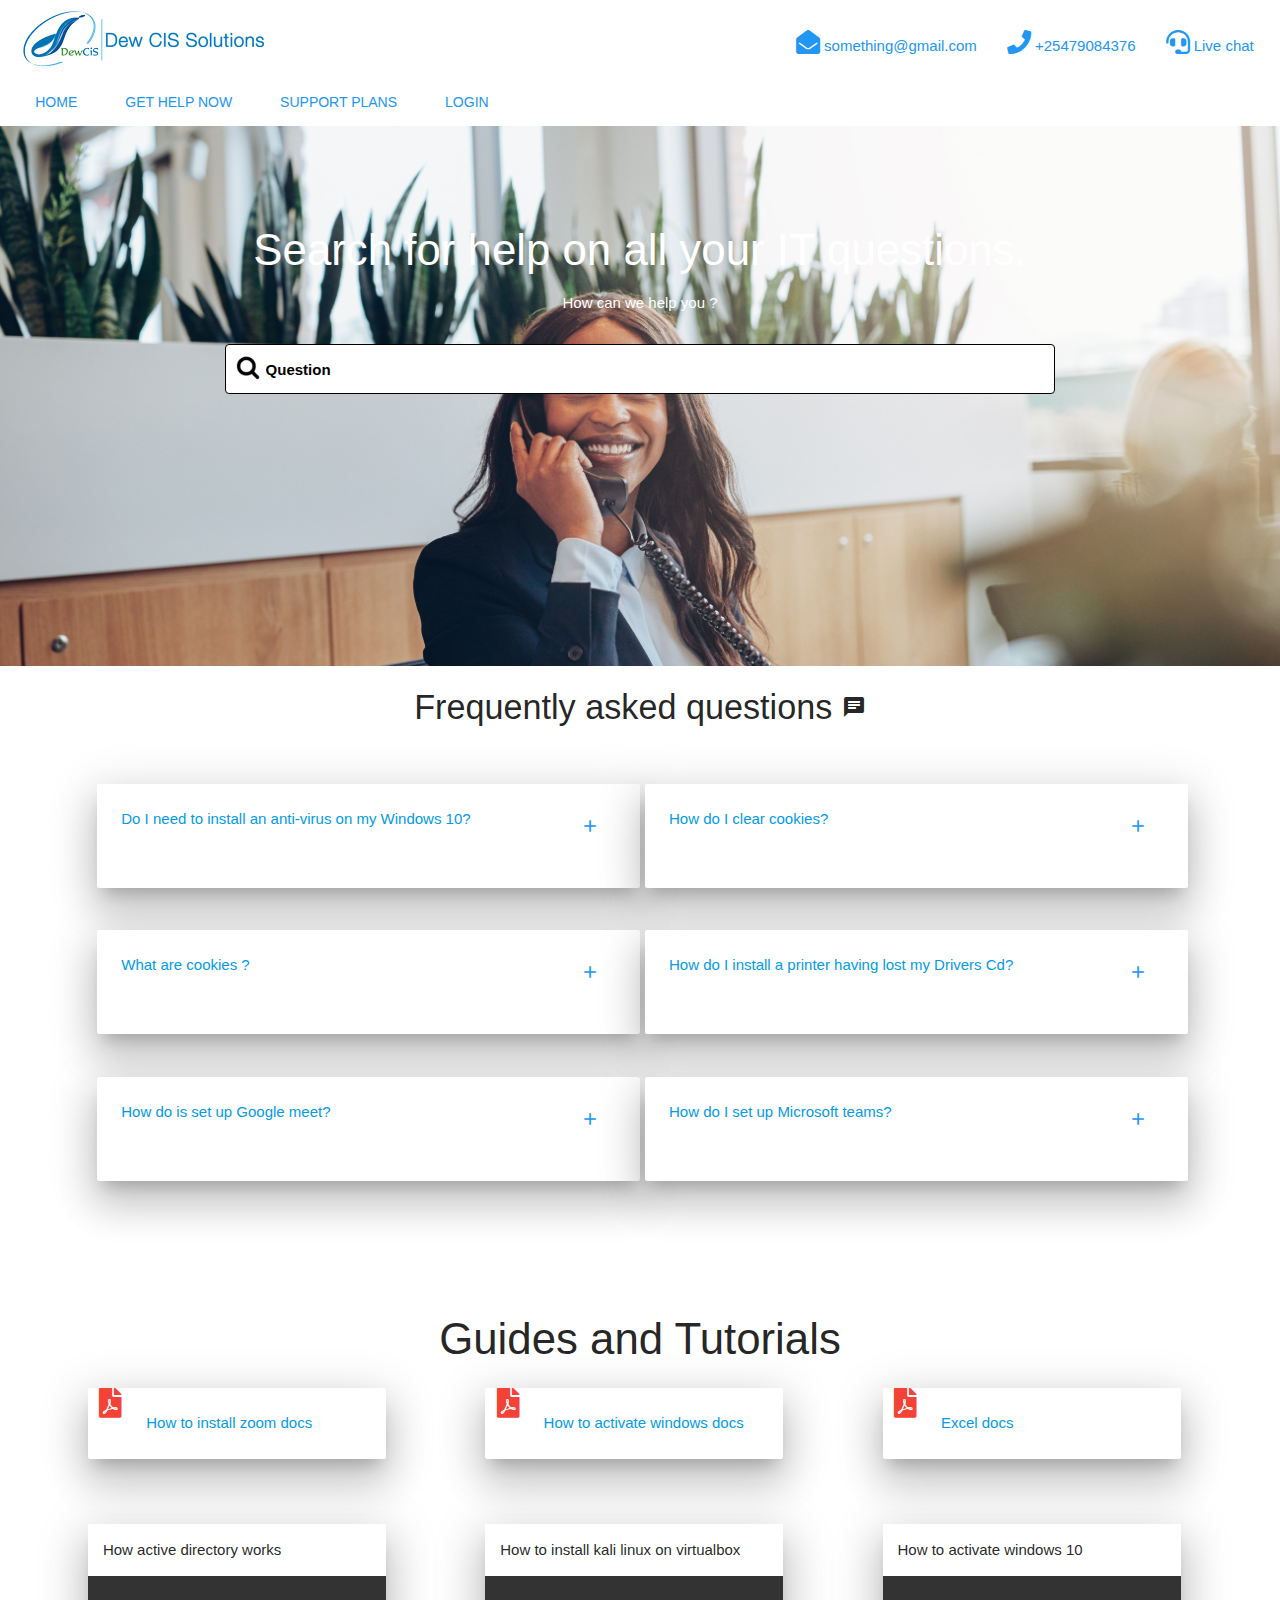
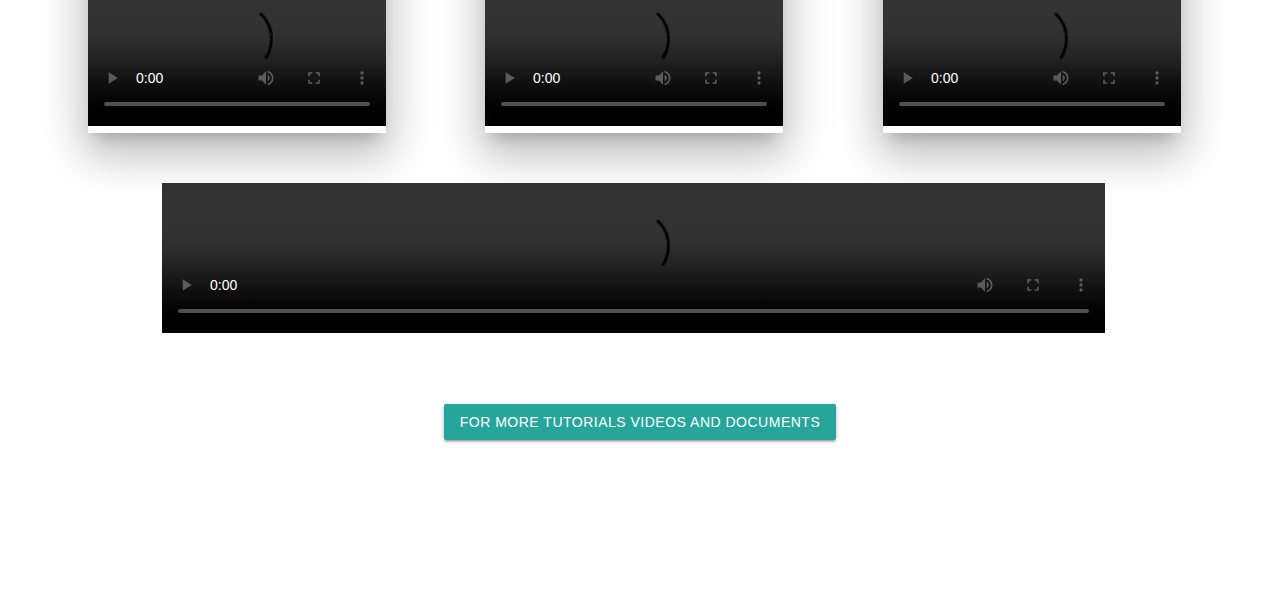
==== commit 7c8a7858: "This" ====
--- a/index.html
+++ b/index.html
@@ -21,7 +21,7 @@
     <meta name="viewport" content="width=device-width, initial-scale=1.0" />
 </head>
 
-<body onload="document.getElementById('myhome').classList.add('hide')">
+<body>
 
     <div class="row">
 
@@ -318,25 +318,46 @@
 
 
         <!--  Get Support html and everything will be done here-->
-        <div id="getsupport" class="col s12 carousel carousel-slider center red" style="height: 80vh;">
-            <div class="carousel-fixed-item center">
-                <a class="btn waves-effect white grey-text darken-text-2">Create a ticket</a>
+        <div id="getsupport" class="col s12 " style="height: 80vh;">
+            <div class="row">
+                <h5 class="center-align">Need personal help ?</h5>
+                <div class="col xl4 l4 m4 s12" id="call_image">
+
+                </div>
+                <div class="col xl8 l8 m8 s12" id="call_text">
+                    <h5 class="center-align">Call Us</h5>
+                    <p class="center-align">Lorem ipsum dolor sit amet, consectetur adipiscing elit. Proin eget dolor nisi. Integer mollis neque eget interdum venenatis. Pellentesque nec maximus enim. Proin lacinia lectus id volutpat rutrum. Quisque vel ultrices purus, nec venenatis
+                        erat. Nam non eros vestibulum, faucibus lacus efficitur, dapibus mi. Etiam tincidunt posuere magna id euismod. Morbi eget commodo mi. Phasellus diam mauris, iaculis nec gravida vel, suscipit sit amet orci. Nam semper pulvinar eros,
+                        venenatis facilisis purus fermentum sed. Ut porttitor euismod neque non posuere. Vestibulum accumsan urna vitae mauris fringilla semper.</p>
+                    <p class="center-align"><a>+254719243456</a></p>
+                </div>
+                <div class="col xl8 l8 m12 s12"></div>
             </div>
-            <div class="carousel-item red white-text" href="#one!">
-                <h2>Need personal Help ?</h2>
-                <p class="white-text">.......</p>
+            <div class="row">
+                <div class="col xl8 l8 m8 s12 " id="call_text">
+                    <h5 class="center-align">Email Us</h5>
+                    <p class="center-align">Lorem ipsum dolor sit amet, consectetur adipiscing elit. Proin eget dolor nisi. Integer mollis neque eget interdum venenatis. Pellentesque nec maximus enim. Proin lacinia lectus id volutpat rutrum. Quisque vel ultrices purus, nec venenatis
+                        erat. Nam non eros vestibulum, faucibus lacus efficitur, dapibus mi. Etiam tincidunt posuere magna id euismod. Morbi eget commodo mi. Phasellus diam mauris, iaculis nec gravida vel, suscipit sit amet orci. Nam semper pulvinar eros,
+                        venenatis facilisis purus fermentum sed. Ut porttitor euismod neque non posuere. Vestibulum accumsan urna vitae mauris fringilla semper.</p>
+                    <p class="center-align"><a href="mailto:glenntedd@gmail.com" class="btn">Email us</a></p>
+                </div>
+                <div class="col xl4 l4 m4 s12" id="email_image">
+
+                </div>
+
             </div>
-            <div class="carousel-item amber white-text" href="#two!">
-                <h2>Second Panel</h2>
-                <p class="white-text">This is your second panel</p>
-            </div>
-            <div class="carousel-item green white-text" href="#three!">
-                <h2>Third Panel</h2>
-                <p class="white-text">This is your third panel</p>
-            </div>
-            <div class="carousel-item blue white-text" href="#four!">
-                <h2>Fourth Panel</h2>
-                <p class="white-text">This is your fourth panel</p>
+            <div class="row">
+                <div class="col xl4 l4 m4 s12" id="ticket_image">
+
+                </div>
+                <div class="col xl8 l8 m8 s12 " id="call_text">
+                    <h5 class="center-align">Create Ticket</h5>
+                    <p class="center-align">Lorem ipsum dolor sit amet, consectetur adipiscing elit. Proin eget dolor nisi. Integer mollis neque eget interdum venenatis. Pellentesque nec maximus enim. Proin lacinia lectus id volutpat rutrum. Quisque vel ultrices purus, nec venenatis
+                        erat. Nam non eros vestibulum, faucibus lacus efficitur, dapibus mi. Etiam tincidunt posuere magna id euismod. Morbi eget commodo mi. Phasellus diam mauris, iaculis nec gravida vel, suscipit sit amet orci. Nam semper pulvinar eros,
+                        venenatis facilisis purus fermentum sed. Ut porttitor euismod neque non posuere. Vestibulum accumsan urna vitae mauris fringilla semper.</p>
+                    <p class="center-align"><a class="btn">Create Ticket</a></p>
+                </div>
+                <div class="col xl8 l8 m12 s12"></div>
             </div>
         </div>
         <!--  End of support-->
--- a/css/local.css
+++ b/css/local.css
@@ -14,7 +14,7 @@
 
 #parallax {
     /* The image used */
-    background-image: url(../images/interior-of-office-building-325229.jpg);
+    background-image: url(../images/homeone.jpg);
     /* Set a specific height */
     min-height: 500px;
     /* Create the parallax scrolling effect */
@@ -22,6 +22,28 @@
     background-position: center;
     background-repeat: no-repeat;
     background-size: cover;
+}
+
+#call_image {
+    background-image: url(../images/caller.jpg);
+    height: 300px;
+    background-size: cover;
+}
+
+#email_image {
+    background-image: url(../images/email.jpg);
+    height: 300px;
+    background-size: cover;
+}
+
+#ticket_image {
+    background-image: url(../images/ticket.jpg);
+    height: 300px;
+    background-size: cover;
+}
+
+#call_text {
+    height: 300px;
 }
 
 .background_login {
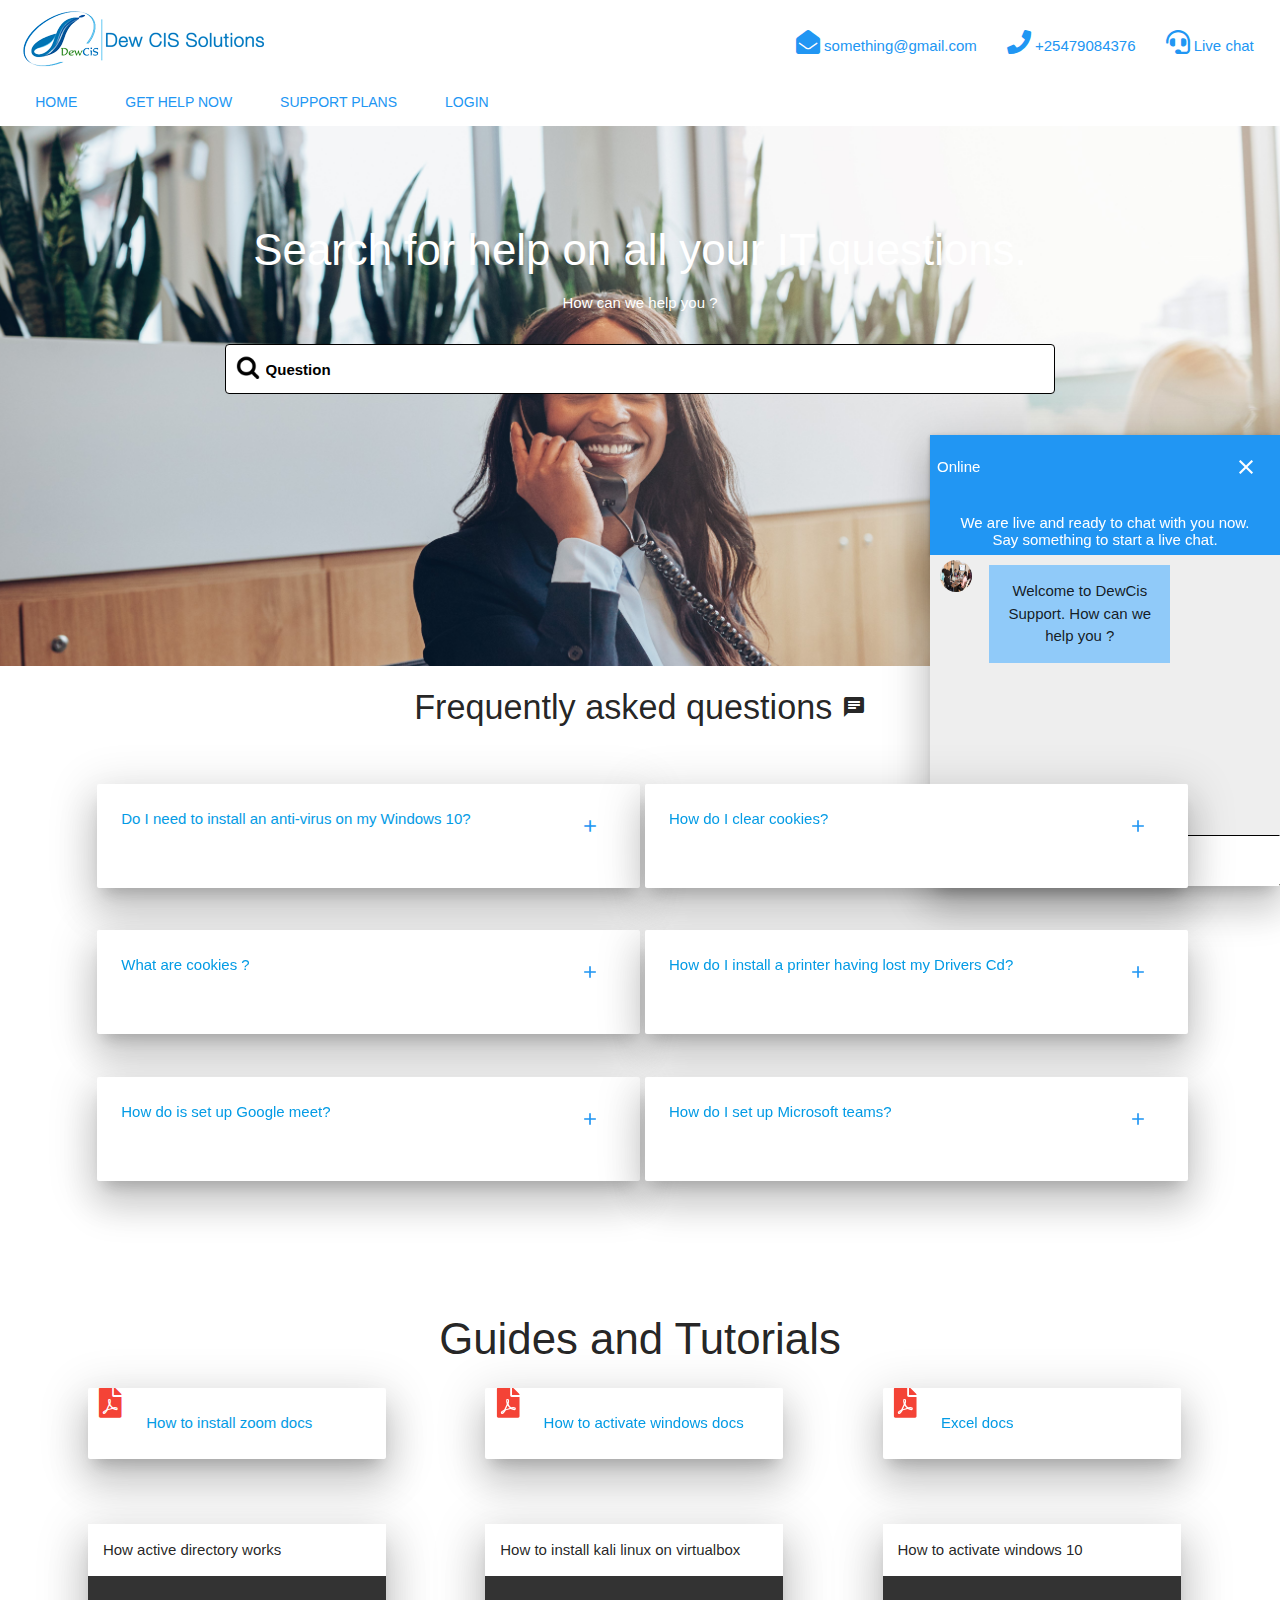
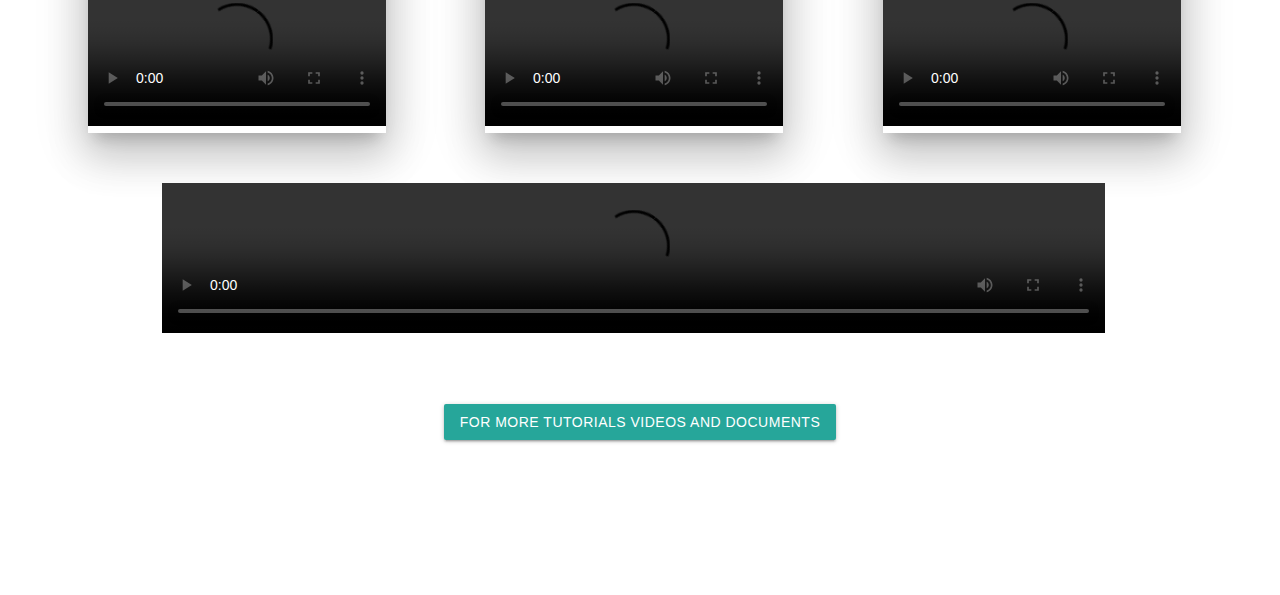
==== commit 46e5d0b3: "this" ====
--- a/index.html
+++ b/index.html
@@ -38,7 +38,7 @@
                     <ul id="nav-mobile" class="right hide-on-med-and-down">
                         <li><a class="blue-text"><i class="fas fa-envelope-open"></i> something@gmail.com</a></li>
                         <li><a class="blue-text"><i class="fas fa-phone"></i> +25479084376</a></li>
-                        <li><a class="blue-text"><i class="fas fa-headset"></i> Live chat</a></li>
+                        <li><a class="blue-text" onclick="document.querySelector('.chat').classList.toggle('hide')"><i class="fas fa-headset"></i> Live chat</a></li>
                     </ul>
 
 
@@ -588,6 +588,61 @@
         <!--  End of contact information-->
 
 
+        <div class="col xl3 l3 m3 chat red z-depth-5 green card no-padding" style="
+            position: fixed;
+            bottom: 0;
+            right: 0;
+            width: 350px;
+            height:450px;
+            padding-bottom: 5%;
+            border-style: none;
+          ">
+            <nav class="nav-extended blue" style="height: 120px;">
+                <div class="nav-wrapper" style="padding-left: 2%;padding-right: 2%; margin-bottom: 0px;">
+                    <a>Online</a>
+                    <a class="sidenav-trigger"><i class="material-icons">menu</i></a>
+                    <ul id="nav-mobile" class="right hide-on-med-and-down">
+
+                        <li> <a onclick="document.querySelector('.chat').classList.add('hide')" data-target="mobile-demo"><i class="material-icons"> close</i></a></li>
+                    </ul>
+                </div>
+                <div class="nav-content" style="padding-left: 5%;padding-right: 5%;">
+                    <p class="center-align">We are live and ready to chat with you now. Say something to start a live chat.</p>
+                </div>
+            </nav>
+            <div class="grey lighten-3" style="height: 280px;">
+
+                <div class="row" style="padding-left: 10px;">
+                    <div class="col s8  dewcis" style="margin-top: 5px;">
+                        <div class="row">
+                            <div class="col s3"><img src="images/people-sitting-beside-brown-wooden-desk-near-flat-screen-tv-1181355.jpg" width="32px" height="32px" class="circle"></div>
+                            <div class="col s9 blue lighten-3" style="margin-top: 5px;">
+                                <p class="center-align">
+                                    Welcome to DewCis Support. How can we help you ?</p>
+                            </div>
+                        </div>
+
+                    </div>
+
+                </div>
+
+
+            </div>
+
+            <form class="col s12 yellow no-padding" style="
+            position: absolute;
+            top: 400px;
+            height: 50px;
+            border-style: solid;
+            border-width: 1px;
+            border-top-color: black;
+            border-left-color: white;
+            border-right-color: white;
+
+                   ">
+                <input class="browser-default" style="height: 50px;width: 100%;border-style: none;" id="questionschat" autocomplete="off" placeholder="Type here and press enter" id="first_name" type="text" class="validate">
+            </form>
+        </div>
 
 
     </div>
--- a/css/local.css
+++ b/css/local.css
@@ -107,4 +107,8 @@
     color: black;
     opacity: 1;
     /* Firefox */
+}
+
+#questionschat:focus {
+    border-style: none;
 }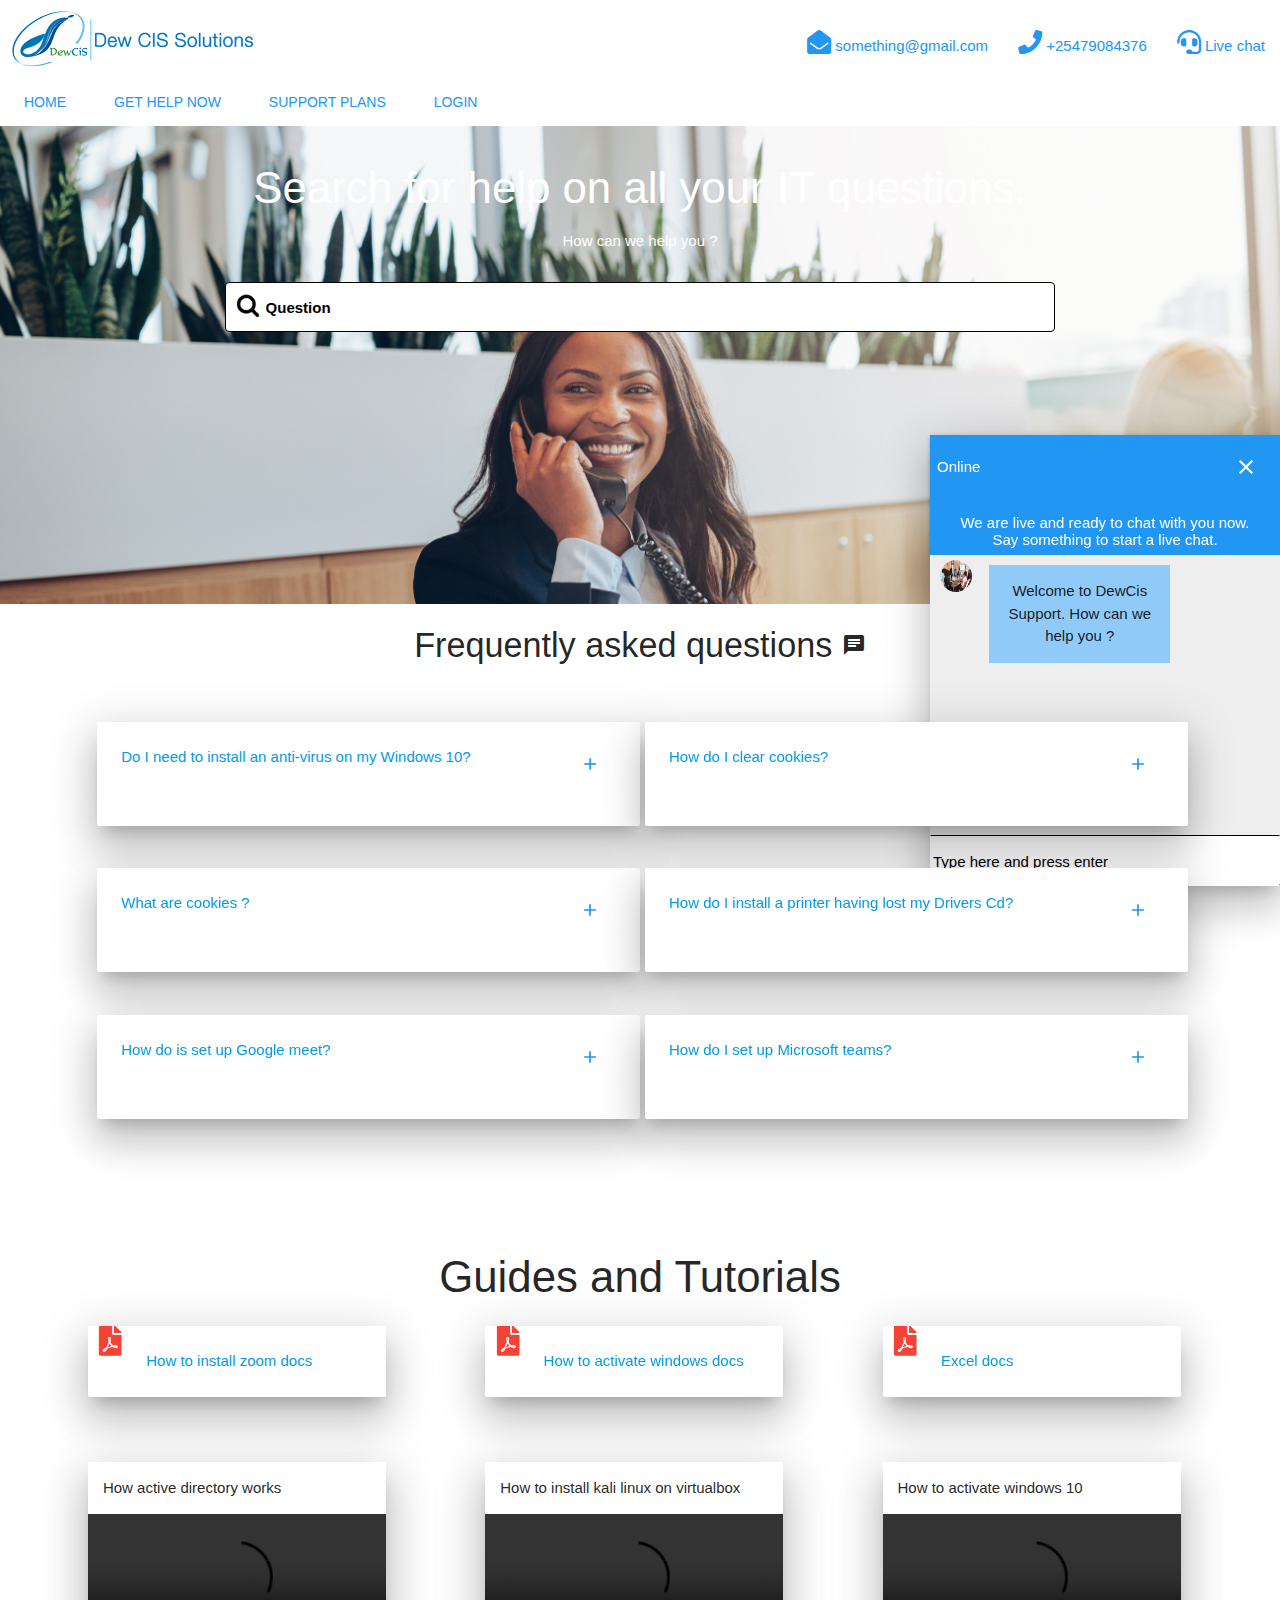
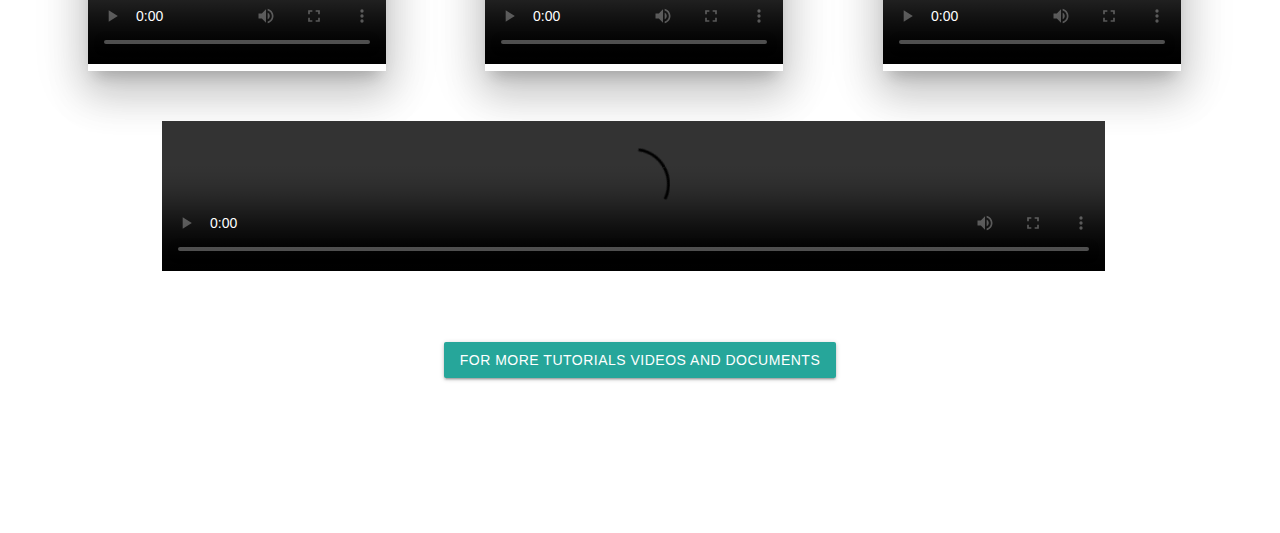
==== commit 5b0ba682: "this" ====
--- a/index.html
+++ b/index.html
@@ -26,7 +26,7 @@
     <div class="row">
 
 
-        <div class="col xl12 l12 m12 s12">
+        <div class="navbar-fixed no-padding col xl12 l12 m12 s12">
 
             <nav class="white nav-extended z-depth-0">
                 <div class="nav-wrapper white" style="padding-left: 10px;padding-top: 10px;">
--- a/css/local.css
+++ b/css/local.css
@@ -111,4 +111,5 @@
 
 #questionschat:focus {
     border-style: none;
+    outline: none;
 }